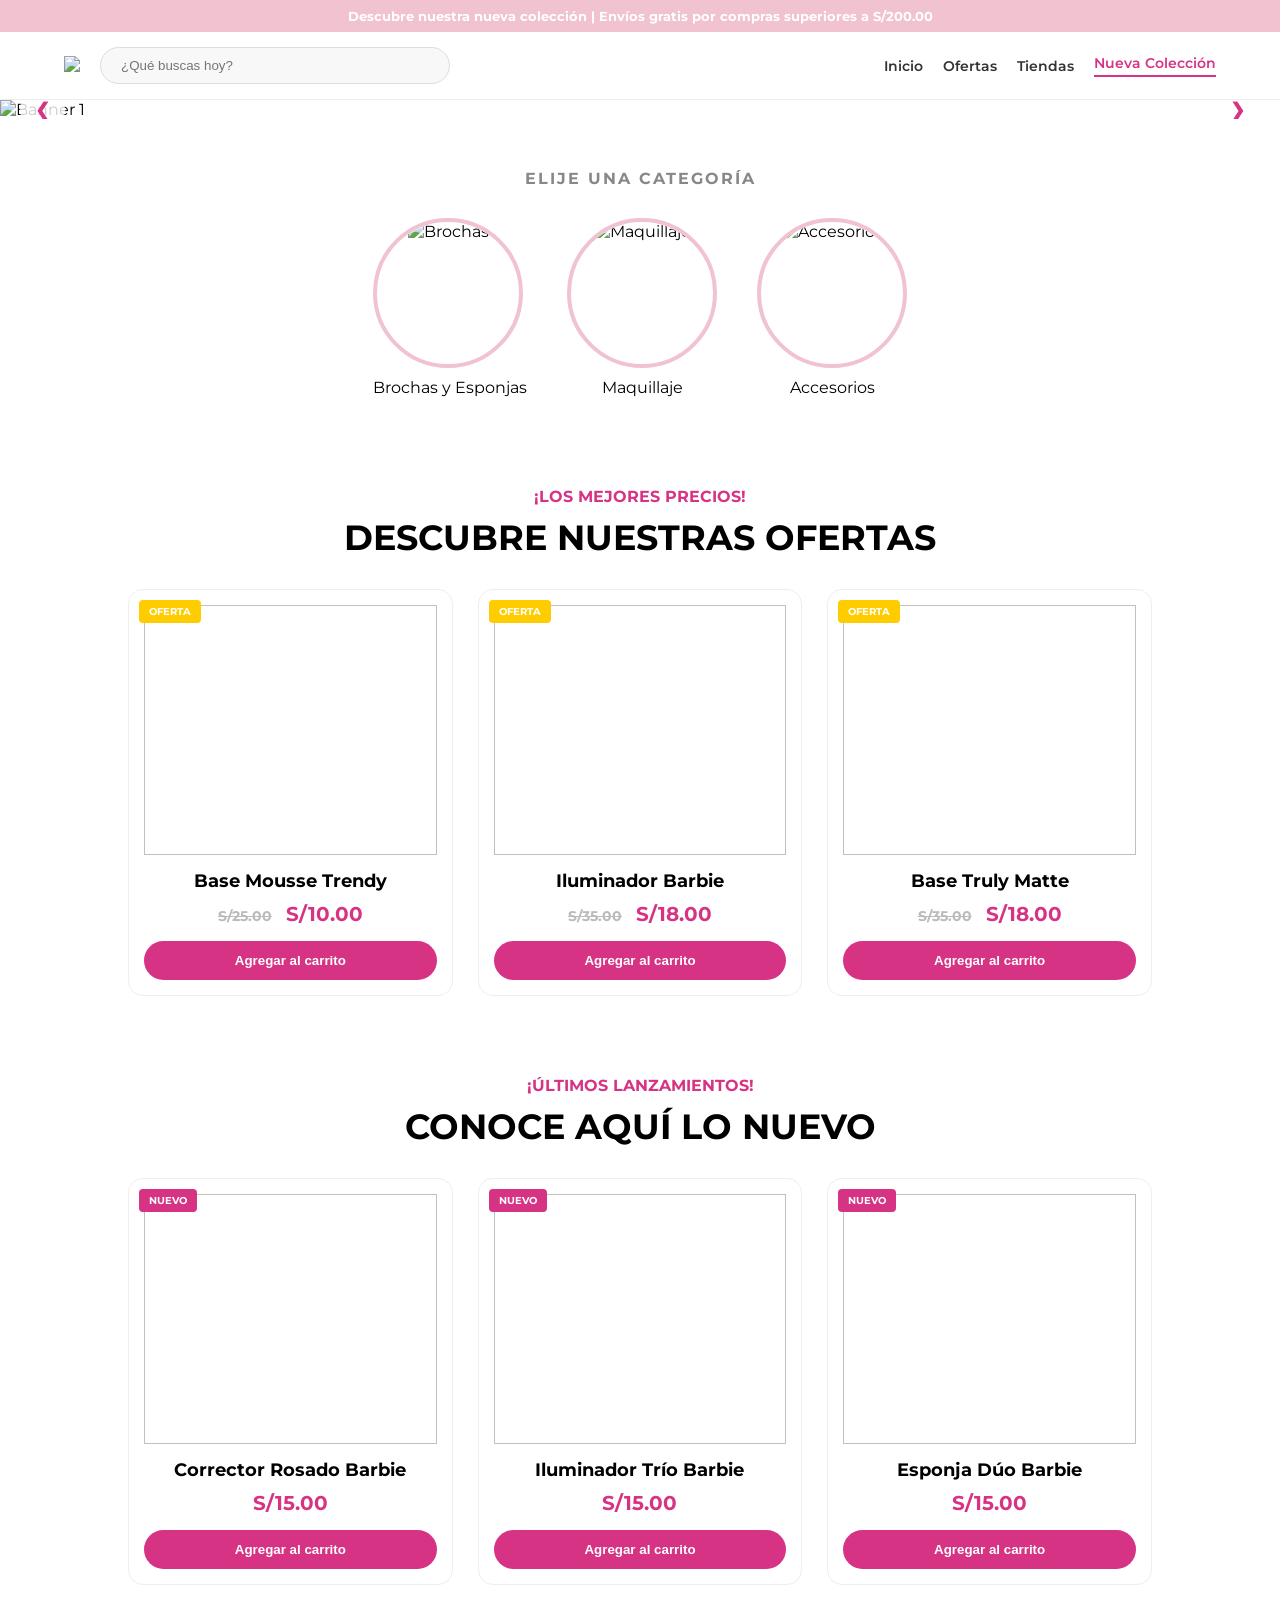
==== index.HTML @ b733ae8f "Rename index.html.HTML to index.HTML" ====
<!DOCTYPE html>
<html lang="es">
<head>
    <meta charset="UTF-8">
    <meta name="viewport" content="width=device-width, initial-scale=1.0">
    <title>Beauty Now | Tienda Oficial</title>

    <link rel="stylesheet" href="style.css">

    <link href="https://fonts.googleapis.com/css2?family=Montserrat:wght@300;400;600;700&display=swap" rel="stylesheet">
</head>

<body>

    <div class="top-bar">
        Descubre nuestra nueva colección | Envíos gratis por compras superiores a S/200.00
    </div>

    <header class="main-header">

        <div class="header-container">

            <div class="logo" onclick="mostrarSeccion('home')" style="cursor:pointer;">
                <img src="https://beauty-now.com.ar/wp-content/uploads/2026/03/Logo-Beauty-Now_Beauty-Now-1.png">
            </div>

            <div class="search-box">
                <input type="text" placeholder="¿Qué buscas hoy?">
            </div>

            <nav class="nav">
                <a href="#" onclick="mostrarSeccion('home')">Inicio</a>
                <a href="#">Ofertas</a>
                <a href="#">Tiendas</a>
                <a href="#" class="active">Nueva Colección</a>
            </nav>

        </div>

    </header>

    <div id="main-home">

        <section class="slider-container">

            <div class="slider" id="mainSlider">

                <div class="slide">
                    <img src="https://b2ctrendy.vtexassets.com/assets/vtex.file-manager-graphql/images/d723cb34-3b69-48e3-860f-b125a51838da___65dbb49acf132792d51bf13bd04258e4.jpg" alt="Banner 1">
                </div>

                <div class="slide">
                    <img src="https://b2ctrendy.vtexassets.com/assets/vtex.file-manager-graphql/images/712f9f2e-ea37-4901-b000-3e9535d76a90___17953c2e730af93e39ea02bdc9d52061.jpeg" alt="Banner 2">
                </div>

            </div>

            <button class="slider-btn prev" id="btnPrev">&#10094;</button>
            <button class="slider-btn next" id="btnNext">&#10095;</button>

        </section>

        <section class="categories">

            <p class="label">ELIJE UNA CATEGORÍA</p>

            <div class="cat-grid">

                <div class="cat-item" onclick="mostrarSeccion('brochas')" style="cursor:pointer;">

                    <div class="circle">
                        <img src="https://b2ctrendy.vtexassets.com/assets/vtex.file-manager-graphql/images/5c0c38d6-2a59-4fdd-a45d-87df7c1100c2___03f8d6624e6a6036734c370c8306aa70.png" alt="Brochas">
                    </div>

                    <p>Brochas y Esponjas</p>

                </div>

                <div class="cat-item" onclick="mostrarSeccion('maquillaje')" style="cursor:pointer;">

                    <div class="circle">
                        <img src="https://b2ctrendy.vtexassets.com/assets/vtex.file-manager-graphql/images/f4c42967-7e51-422e-909f-5f27c48d2268___18aca88872fd19e393bee2f66cc8d495.png" alt="Maquillaje">
                    </div>

                    <p>Maquillaje</p>

                </div>

                <div class="cat-item" onclick="mostrarSeccion('accesorios')" style="cursor:pointer;">

                    <div class="circle">
                        <img src="https://b2ctrendy.vtexassets.com/assets/vtex.file-manager-graphql/images/d3057e86-ca40-47a0-af34-ceb6df6eab6c___7652484894d82d2c373783fc5b8820f5.png" alt="Accesorios">
                    </div>

                    <p>Accesorios</p>

                </div>

            </div>

        </section>

        <section class="products">

            <div class="p-header">
                <p class="sub">¡LOS MEJORES PRECIOS!</p>
                <h2>DESCUBRE NUESTRAS OFERTAS</h2>
            </div>

            <div class="product-grid">

                <div class="p-card">
                    <span class="tag">OFERTA</span>
                    <img src="https://b2ctrendy.vtexassets.com/arquivos/ids/159426-500-auto">
                    <h4>Base Mousse Trendy</h4>
                    <p class="price">
                        <span class="old">S/25.00</span>
                        S/10.00
                    </p>
                    <button class="cart-btn">Agregar al carrito</button>
                </div>

                <div class="p-card">
                    <span class="tag">OFERTA</span>
                    <img src="https://b2ctrendy.vtexassets.com/arquivos/ids/163434-500-auto">
                    <h4>Iluminador Barbie</h4>
                    <p class="price">
                        <span class="old">S/35.00</span>
                        S/18.00
                    </p>
                    <button class="cart-btn">Agregar al carrito</button>
                </div>

                <div class="p-card">
                    <span class="tag">OFERTA</span>
                    <img src="https://b2ctrendy.vtexassets.com/arquivos/ids/159770-500-auto">
                    <h4>Base Truly Matte</h4>
                    <p class="price">
                        <span class="old">S/35.00</span>
                        S/18.00
                    </p>
                    <button class="cart-btn">Agregar al carrito</button>
                </div>

            </div>

        </section>

        <section class="products new-launches">

            <div class="p-header">
                <p class="sub">¡ÚLTIMOS LANZAMIENTOS!</p>
                <h2>CONOCE AQUÍ LO NUEVO</h2>
            </div>

            <div class="product-grid">

                <div class="p-card">
                    <span class="tag pink">NUEVO</span>
                    <img src="https://b2ctrendy.vtexassets.com/arquivos/ids/163423-500-auto">
                    <h4>Corrector Rosado Barbie</h4>
                    <p class="price">S/15.00</p>
                    <button class="cart-btn">Agregar al carrito</button>
                </div>

                <div class="p-card">
                    <span class="tag pink">NUEVO</span>
                    <img src="https://b2ctrendy.vtexassets.com/arquivos/ids/163433-500-auto">
                    <h4>Iluminador Trío Barbie</h4>
                    <p class="price">S/15.00</p>
                    <button class="cart-btn">Agregar al carrito</button>
                </div>

                <div class="p-card">
                    <span class="tag pink">NUEVO</span>
                    <img src="https://b2ctrendy.vtexassets.com/arquivos/ids/163442-500-auto">
                    <h4>Esponja Dúo Barbie</h4>
                    <p class="price">S/15.00</p>
                    <button class="cart-btn">Agregar al carrito</button>
                </div>

            </div>

        </section>

    </div>

    <div id="main-brochas" style="display:none;">

        <div class="banner-web-container">
            <img src="https://b2ctrendy.vtexassets.com/assets/vtex.file-manager-graphql/images/09525df0-af4f-4316-b5fb-bd71ea6a29ad___1d6137ff0e9685410f9371ab3de2d63a.jpg" class="banner-img-web">
        </div>

        <section class="sub-categories-circles">
            <div class="sub-cat-container">
                <div class="sub-cat-item">
                    <div class="circle-sm"><img src="https://b2ctrendy.vtexassets.com/assets/vtex.file-manager-graphql/images/5e23946e-f056-4f63-86a4-b34d64921a6c___094ba0e9a5e28419a97f2ad3cd5a6de6.png"></div>
                    <p>Individuales</p>
                </div>
                <div class="sub-cat-item">
                    <div class="circle-sm"><img src="https://b2ctrendy.vtexassets.com/assets/vtex.file-manager-graphql/images/339e9c0c-73bf-4974-a49c-36649bcb9ce1___ece3827214aa0cffd15a2d33f22da732.png"></div>
                    <p>Esponjas</p>
                </div>
                <div class="sub-cat-item">
                    <div class="circle-sm"><img src="https://b2ctrendy.vtexassets.com/assets/vtex.file-manager-graphql/images/72b0f797-81d0-404d-9e4c-a2f25ca67b19___42589422a5e38bcf40417925c3be3cb0.png"></div>
                    <p>Kits</p>
                </div>
            </div>
            <div class="middle-text">
                <p class="pink-sub">¡EL COMPLEMENTO IDEAL PARA TU MAQUILLAJE!</p>
                <h2>DESCUBRE NUESTRA COLECCION</h2>
            </div>
        </section>

        <section class="products">
            <div class="product-grid">
                <div class="p-card"><img src="https://b2ctrendy.vtexassets.com/arquivos/ids/163443-500-auto"><p>S/15.00</p><h4>Esponja Dúo Barbie</h4><button class="cart-btn">Agregar al carrito</button></div>
                <div class="p-card"><img src="https://b2ctrendy.vtexassets.com/arquivos/ids/163361-500-auto"><p>S/25.00</p><h4>Kit Brochas Piel Luxe</h4><button class="cart-btn">Agregar al carrito</button></div>
                <div class="p-card"><img src="https://b2ctrendy.vtexassets.com/arquivos/ids/160254-500-auto"><p>S/18.00</p><h4>Kit Brochas Cejas</h4><button class="cart-btn">Agregar al carrito</button></div>
                <div class="p-card"><img src="https://aruma.vtexassets.com/arquivos/ids/162015-300-300"><p>S/15.00</p><h4>Set Cejas y ojos</h4><button class="cart-btn">Agregar al carrito</button></div>
                <div class="p-card"><img src="https://aruma.vtexassets.com/arquivos/ids/214027-300-300"><p>S/10.00</p><h4>Esponja de maquillaje</h4><button class="cart-btn">Agregar al carrito</button></div>
                <div class="p-card"><img src="https://aruma.vtexassets.com/arquivos/ids/173440-300-300"><p>S/18.00</p><h4>Set Glam Esponjas</h4><button class="cart-btn">Agregar al carrito</button></div>
                <div class="p-card"><img src="https://aruma.vtexassets.com/arquivos/ids/161990-300-300"><p>S/18.00</p><h4>Brocha para Base</h4><button class="cart-btn">Agregar al carrito</button></div>
                <div class="p-card"><img src="https://aruma.vtexassets.com/arquivos/ids/162016-300-300"><p>S/35.00</p><h4>Set Profesional de Brochas</h4><button class="cart-btn">Agregar al carrito</button></div>
            </div>
        </section>
    </div>

    <div id="main-maquillaje" style="display:none;">
        <div class="banner-web-container">
            <!-- SE AGREGÓ LA CLASE banner-img-web PARA CORREGIR EL TAMAÑO -->
            <img src="https://b2ctrendy.vtexassets.com/assets/vtex.file-manager-graphql/images/db784933-8098-46bb-b2f7-60e695af4971___0e87fe638d911d9786f8798ad4e70e3f.jpg" class="banner-img-web">
        </div>

        <section class="sub-categories-circles">
            <div class="sub-cat-container">
                <div class="sub-cat-item">
                    <div class="circle-sm"><img src="https://b2ctrendy.vtexassets.com/assets/vtex.file-manager-graphql/images/4499b57b-754e-4e77-a5de-99d8b387f191___86bb119c1a5a7cb02718c0283b596c40.png"></div>
                    <p>Rostro</p>
                </div>
                <div class="sub-cat-item">
                    <div class="circle-sm"><img src="https://b2ctrendy.vtexassets.com/assets/vtex.file-manager-graphql/images/5bfa3740-f900-4f28-baea-47dd438ed1fa___7f4aedb8cef72eb9d2fa5c713c552243.png"></div>
                    <p>Ojos</p>
                </div>
                <div class="sub-cat-item">
                    <div class="circle-sm"><img src="https://b2ctrendy.vtexassets.com/assets/vtex.file-manager-graphql/images/0aa2ace9-d453-4d2e-9371-1e78c21a712c___d9666c1f96676e9823da07a63c408829.png"></div>
                    <p>Labios</p>
                </div>
                 <div class="sub-cat-item">
                    <div class="circle-sm"><img src="https://b2ctrendy.vtexassets.com/assets/vtex.file-manager-graphql/images/f935289c-18e6-4647-a6d6-3c52ae7afc79___fa6a499513079db20a49d455a99b42e9.png"></div>
                    <p>Cejas</p>
                </div>
            </div>
            <div class="middle-text">
                <p class="pink-sub">¡RESALTA TU BELLEZA NATURAL!</p>
                <h2>TODO EN MAQUILLAJE</h2>
            </div>
        </section>

        <section class="products">
            <div class="product-grid">
                <div class="p-card"><img src="https://b2ctrendy.vtexassets.com/arquivos/ids/161688-500-auto?v=639092732168170000&width=500&height=auto&aspect=true"><h4>Brillo de Labios Aura</h4><p class="price">S/10.00</p><button class="cart-btn">Agregar al carrito</button></div>
                <div class="p-card"><img src="https://b2ctrendy.vtexassets.com/arquivos/ids/161822-500-auto?v=639125707174730000&width=500&height=auto&aspect=true"><h4>Brillo Retro Kisses</h4><p class="price">S/18.00</p><button class="cart-btn">Agregar al carrito</button></div>
                <div class="p-card"><img src="https://b2ctrendy.vtexassets.com/arquivos/ids/160023-500-auto?v=638774131142630000&width=500&height=auto&aspect=true"><h4>Rubor Y Labial Velvet</h4><p class="price">S/18.00</p><button class="cart-btn">Agregar al carrito</button></div>
                <div class="p-card"><img src="https://b2ctrendy.vtexassets.com/arquivos/ids/161967-500-auto?v=638962247163730000&width=500&height=auto&aspect=true"><h4>Lip Brilla Labial</h4><p class="price">S/15.00</p><button class="cart-btn">Agregar al carrito</button></div>
                <div class="p-card"><img src="https://b2ctrendy.vtexassets.com/arquivos/ids/159865-500-auto?v=638774098391830000&width=500&height=auto&aspect=true"><h4>Kit de Cejas Ref</h4><p class="price">S/15.00</p><button class="cart-btn">Agregar al carrito</button></div>
                <div class="p-card"><img src="https://b2ctrendy.vtexassets.com/arquivos/ids/163407-500-auto?v=639125570265200000&width=500&height=auto&aspect=true"><h4>Lapiz de Cejas Dreams</h4><p class="price">S/12.00</p><button class="cart-btn">Agregar al carrito</button></div>
                <div class="p-card"><img src="https://b2ctrendy.vtexassets.com/arquivos/ids/163281-500-auto?v=639081563470770000&width=500&height=auto&aspect=true"><h4>Kit de cejas Brows</h4><p class="price">S/14.00</p><button class="cart-btn">Agregar al carrito</button></div>
                <div class="p-card"><img src="https://b2ctrendy.vtexassets.com/arquivos/ids/160877-500-auto?v=638796461919200000&width=500&height=auto&aspect=true"><h4>Corrector Doble</h4><p class="price">S/30.00</p><button class="cart-btn">Agregar al carrito</button></div>
            </div>
        </section>
    </div>

    <div id="main-accesorios" style="display:none;">
        <div class="banner-web-container">
            <img src="https://b2ctrendy.vtexassets.com/assets/vtex.file-manager-graphql/images/2a8ac858-19c9-49f5-a6bf-6fa6c370b87b___84f2360c22b7042bd8ac75b5f46b1341.jpg" class="banner-img-web">
        </div>

        <section class="sub-categories-circles">
            <div class="sub-cat-container">
                <div class="sub-cat-item">
                    <div class="circle-sm"><img src="https://b2ctrendy.vtexassets.com/assets/vtex.file-manager-graphql/images/9cb33ede-c1c9-4c93-b0af-caeaba5ada88___d5163bd60739b747b82b1acae783c53e.png"></div>
                    <p>Cosmetiqueras</p>
                </div>
                <div class="sub-cat-item">
                    <div class="circle-sm"><img src="https://b2ctrendy.vtexassets.com/assets/vtex.file-manager-graphql/images/b131327c-6898-4585-8d86-9486a89019d2___3c19327da47a376f40f9c4fc6abb70cd.png"></div>
                    <p>Bolsos y Monederos</p>
                </div>
                <div class="sub-cat-item">
                    <div class="circle-sm"><img src="https://b2ctrendy.vtexassets.com/assets/vtex.file-manager-graphql/images/2fa57ffe-8215-40f2-87fc-5abb2a838958___0abf1c8ddfd90a5b27d3d7ca1debf560.png"></div>
                    <p>Espejos</p>
                </div>
            </div>
            <div class="middle-text">
                <p class="pink-sub">EL TOQUE FINAL PARA TU LOOK</p>
                <h2>ACCESORIOS IMPRESCINDIBLES</h2>
            </div>
        </section>

        <section class="products">
            <div class="product-grid">
                <div class="p-card"><img src="https://b2ctrendy.vtexassets.com/arquivos/ids/160372-500-auto?v=638775051027770000&width=500&height=auto&aspect=true"><h4>Cosmetiquera Trendy</h4><p class="price">S/20.00</p><button class="cart-btn">Agregar al carrito</button></div>
                <div class="p-card"><img src="https://i5.walmartimages.com/asr/878226dd-6f2b-459f-9263-122715651a86.68a4cf3d9dd4a9b802acaa55106e2313.jpeg?odnHeight=612&odnWidth=612&odnBg=FFFFFF"><h4>Espejo de Mano</h4><p class="price">S/15.00</p><button class="cart-btn">Agregar al carrito</button></div>
                <div class="p-card"><img src="https://b2ctrendy.vtexassets.com/arquivos/ids/160115-500-auto?v=638774722872970000&width=500&height=auto&aspect=true"><h4>Libreta Emprendedora</h4><p class="price">S/12.00</p><button class="cart-btn">Agregar al carrito</button></div>
                <div class="p-card"><img src="https://b2ctrendy.vtexassets.com/arquivos/ids/157661-500-auto?v=638633336859370000&width=500&height=auto&aspect=true"><h4>Kit Piedritas de Cristal</h4><p class="price">S/10.00</p><button class="cart-btn">Agregar al carrito</button></div>
                <div class="p-card"><img src="https://b2ctrendy.vtexassets.com/arquivos/ids/157664-500-auto?v=638633336867830000&width=500&height=auto&aspect=true"><h4>Lapiz de Silicona para pegar Piedritas</h4><p class="price">S/25.00</p><button class="cart-btn">Agregar al carrito</button></div>
                <div class="p-card"><img src="https://b2ctrendy.vtexassets.com/arquivos/ids/156250-500-auto?v=638919875621470000&width=500&height=auto&aspect=true"><h4>Bolsa Mediana Trendy</h4><p class="price">S/18.00</p><button class="cart-btn">Agregar al carrito</button></div>
                <div class="p-card"><img src="https://b2ctrendy.vtexassets.com/arquivos/ids/162626-500-auto?v=639012392937130000&width=500&height=auto&aspect=true"><h4>Papeletas Antigrasa</h4><p class="price">S/8.00</p><button class="cart-btn">Agregar al carrito</button></div>
                <div class="p-card"><img src="https://b2ctrendy.vtexassets.com/arquivos/ids/157704-500-auto?v=638633337150100000&width=500&height=auto&aspect=true"><h4>Maleta Mediana de Maquillaje </h4><p class="price">S/12.00</p><button class="cart-btn">Agregar al carrito</button></div>
            </div>
        </section>
    </div>

    <script>
        function mostrarSeccion(seccion){
            const home = document.getElementById('main-home');
            const brochas = document.getElementById('main-brochas');
            const maquillaje = document.getElementById('main-maquillaje');
            const accesorios = document.getElementById('main-accesorios');

            home.style.display = 'none';
            brochas.style.display = 'none';
            maquillaje.style.display = 'none';
            accesorios.style.display = 'none';

            if(seccion === 'brochas'){ brochas.style.display = 'block'; }
            else if(seccion === 'maquillaje'){ maquillaje.style.display = 'block'; }
            else if(seccion === 'accesorios'){ accesorios.style.display = 'block'; }
            else{ home.style.display = 'block'; }

            window.scrollTo(0,0);
        }

        const slider = document.getElementById('mainSlider');
        let index = 0;
        function updateSlider(){ slider.style.transform = `translateX(-${index * 50}%)`; }
        document.getElementById('btnNext').addEventListener('click', () => { index = (index === 1) ? 0 : 1; updateSlider(); });
        document.getElementById('btnPrev').addEventListener('click', () => { index = (index === 0) ? 1 : 0; updateSlider(); });
        setInterval(() => { if(document.getElementById('main-home').style.display !== 'none'){ index = (index === 1) ? 0 : 1; updateSlider(); } }, 5000);
    </script>

</body>
</html>
---- style.css ----
/* RESET */
*{
    margin:0;
    padding:0;
    box-sizing:border-box;
}

body{
    font-family:'Montserrat', sans-serif;
    background-color:#fff;
    overflow-x:hidden;
}

/* TOP BAR */
.top-bar{
    background:#f1c3d1;
    color:white;
    text-align:center;
    padding:8px;
    font-size:13px;
    font-weight:bold;
}

/* HEADER - CORREGIDO PARA RESPONSIVE */
.main-header{
    position:sticky;
    top:0;
    background:white;
    z-index:1000;
    padding:15px 5%;
    border-bottom:1px solid #eee;
}

.header-container{
    display:flex;
    justify-content:space-between;
    align-items:center;
    max-width:1200px;
    margin:0 auto;
    gap:20px;
    flex-wrap: wrap; /* Permite que los elementos se acomoden en móvil */
}

.logo img{
    height:45px;
}

.search-box {
    flex: 1; /* El buscador toma el espacio disponible */
    min-width: 200px;
}

.search-box input{
    padding:10px 20px;
    border-radius:20px;
    border:1px solid #ddd;
    width:100%; /* Ahora es relativo al contenedor */
    max-width: 350px;
    background:#f8f8f8;
    outline:none;
}

.nav{
    display:flex;
    align-items:center;
}

.nav a{
    margin-left:20px;
    text-decoration:none;
    color:#333;
    font-weight:600;
    font-size:14px;
    transition:0.3s;
    white-space: nowrap;
}

.nav a:hover{
    color:#d63384;
}

.active{
    color:#d63384 !important;
    border-bottom:2px solid #d63384;
    padding-bottom:3px;
}

/* SLIDER - CORRECCIÓN DE ALTURA ADAPTABLE */
.slider-container{
    position:relative;
    width:100%;
    height: auto; /* IMPORTANTE: Quitamos la altura fija de 450px */
    overflow:hidden;
}

.slider{
    display:flex;
    width:200%;
    height:100%;
    transition:transform 0.6s ease-in-out;
}

.slide{
    width:50%;
    height:100%;
}

.slide img{
    width:100%;
    height: auto; /* La imagen define la altura proporcionalmente */
    display: block;
    object-fit:cover;
}

.slider-btn{
    position:absolute;
    top:50%;
    transform:translateY(-50%);
    background:rgba(255,255,255,0.8);
    border:none;
    width:45px;
    height:45px;
    border-radius:50%;
    cursor:pointer;
    color:#d63384;
    font-size:18px;
    font-weight:bold;
    z-index:10;
    transition:0.3s;
}

.slider-btn:hover{
    background:#d63384;
    color:white;
}

.prev{
    left:20px;
}

.next{
    right:20px;
}

/* CATEGORIAS */
.categories{
    text-align:center;
    padding:50px 0;
}

.label{
    letter-spacing:2px;
    color:#888;
    font-weight:bold;
    margin-bottom:30px;
}

.cat-grid{
    display:flex;
    justify-content:center;
    gap:40px;
    flex-wrap:wrap;
}

.cat-item{
    transition:0.3s;
}

.cat-item:hover{
    transform:translateY(-5px);
}

.circle{
    width:150px;
    height:150px;
    border-radius:50%;
    overflow:hidden;
    border:4px solid #f1c3d1;
    transition:0.3s;
    margin-bottom:10px;
}

.circle:hover{
    transform:scale(1.08);
}

.circle img{
    width:100%;
    height:100%;
    object-fit:cover;
}

/* BANNER BROCHAS */
.banner-web-container{
    width:100%;
}

.banner-img-web{
    width:100%;
    height:auto;
    display:block;
}

/* SUBCATEGORIAS */
.sub-categories-circles{
    text-align:center;
    padding:40px 0;
}

.sub-cat-container{
    display:flex;
    justify-content:center;
    gap:60px;
    margin-bottom:30px;
    flex-wrap:wrap;
}

.circle-sm{
    width:110px;
    height:110px;
    border-radius:50%;
    overflow:hidden;
    border:1px solid #f8acc4;
    transition:0.3s;
}

.circle-sm:hover{
    transform:scale(1.08);
}

.circle-sm img{
    width:100%;
    height:100%;
    object-fit:cover;
}

.sub-cat-item p{
    margin-top:10px;
    font-weight:600;
}

.pink-sub{
    color:#d63384;
    font-weight:bold;
    font-size:13px;
    margin-bottom:10px;
}

.middle-text h2{
    font-size:40px;
}

/* PRODUCTOS */
.products{
    padding:40px 10%;
}

.p-header{
    text-align:center;
    margin-bottom:30px;
}

.sub{
    color:#d63384;
    font-weight:bold;
    margin-bottom:10px;
}

.p-header h2{
    font-size:35px;
}

.product-grid{
    display:grid;
    grid-template-columns:repeat(auto-fit, minmax(230px,1fr));
    gap:25px;
    max-width:1200px;
    margin:30px auto 0;
}

.p-card{
    border:1px solid #eee;
    padding:15px;
    text-align:center;
    border-radius:15px;
    position:relative;
    background:white;
    transition:0.3s ease;
}

.p-card:hover{
    transform:translateY(-8px);
    box-shadow:0 10px 25px rgba(0,0,0,0.12);
}

.p-card img{
    width:100%;
    height:250px;
    object-fit:contain;
    margin-bottom:15px;
}

.p-card h4{
    margin-bottom:10px;
    font-size:18px;
}

.price{
    color:#d63384;
    font-weight:bold;
    font-size:20px;
    margin-bottom:15px;
}

.old{
    text-decoration:line-through;
    color:#bbb;
    font-size:14px;
    margin-right:8px;
}

.tag{
    position:absolute;
    top:10px;
    left:10px;
    background:#ffcc00;
    color:white;
    padding:5px 10px;
    font-size:10px;
    font-weight:bold;
    border-radius:4px;
}

.pink{
    background:#d63384;
}

.cart-btn{
    width:100%;
    padding:12px;
    background:#d63384;
    color:white;
    border:none;
    border-radius:25px;
    font-weight:bold;
    cursor:pointer;
    transition:0.3s ease;
}

.cart-btn:hover{
    background:#b81f6b;
}

/* RESPONSIVE */
@media(max-width:900px){

    .header-container{
        flex-direction:column;
    }

    .search-box {
        width: 100%;
    }

    .search-box input {
        max-width: 100%;
    }

    .nav{
        flex-wrap:wrap;
        justify-content:center;
    }

    .nav a{
        margin:10px;
    }

    .middle-text h2{
        font-size:28px;
    }

    .p-header h2{
        font-size:28px;
    }

    .products{
        padding:40px 5%;
    }

}

@media(max-width:600px){

    .circle{
        width:120px;
        height:120px;
    }

    .middle-text h2{
        font-size:22px;
    }

    .p-header h2{
        font-size:22px;
    }

    /* Mostrar 2 productos por fila en móviles para que no se vea vacío */
    .product-grid {
        grid-template-columns: repeat(2, 1fr);
        gap: 10px;
    }

    .p-card img {
        height: 150px;
    }

    .p-card h4 {
        font-size: 14px;
    }

    .price {
        font-size: 16px;
    }
}
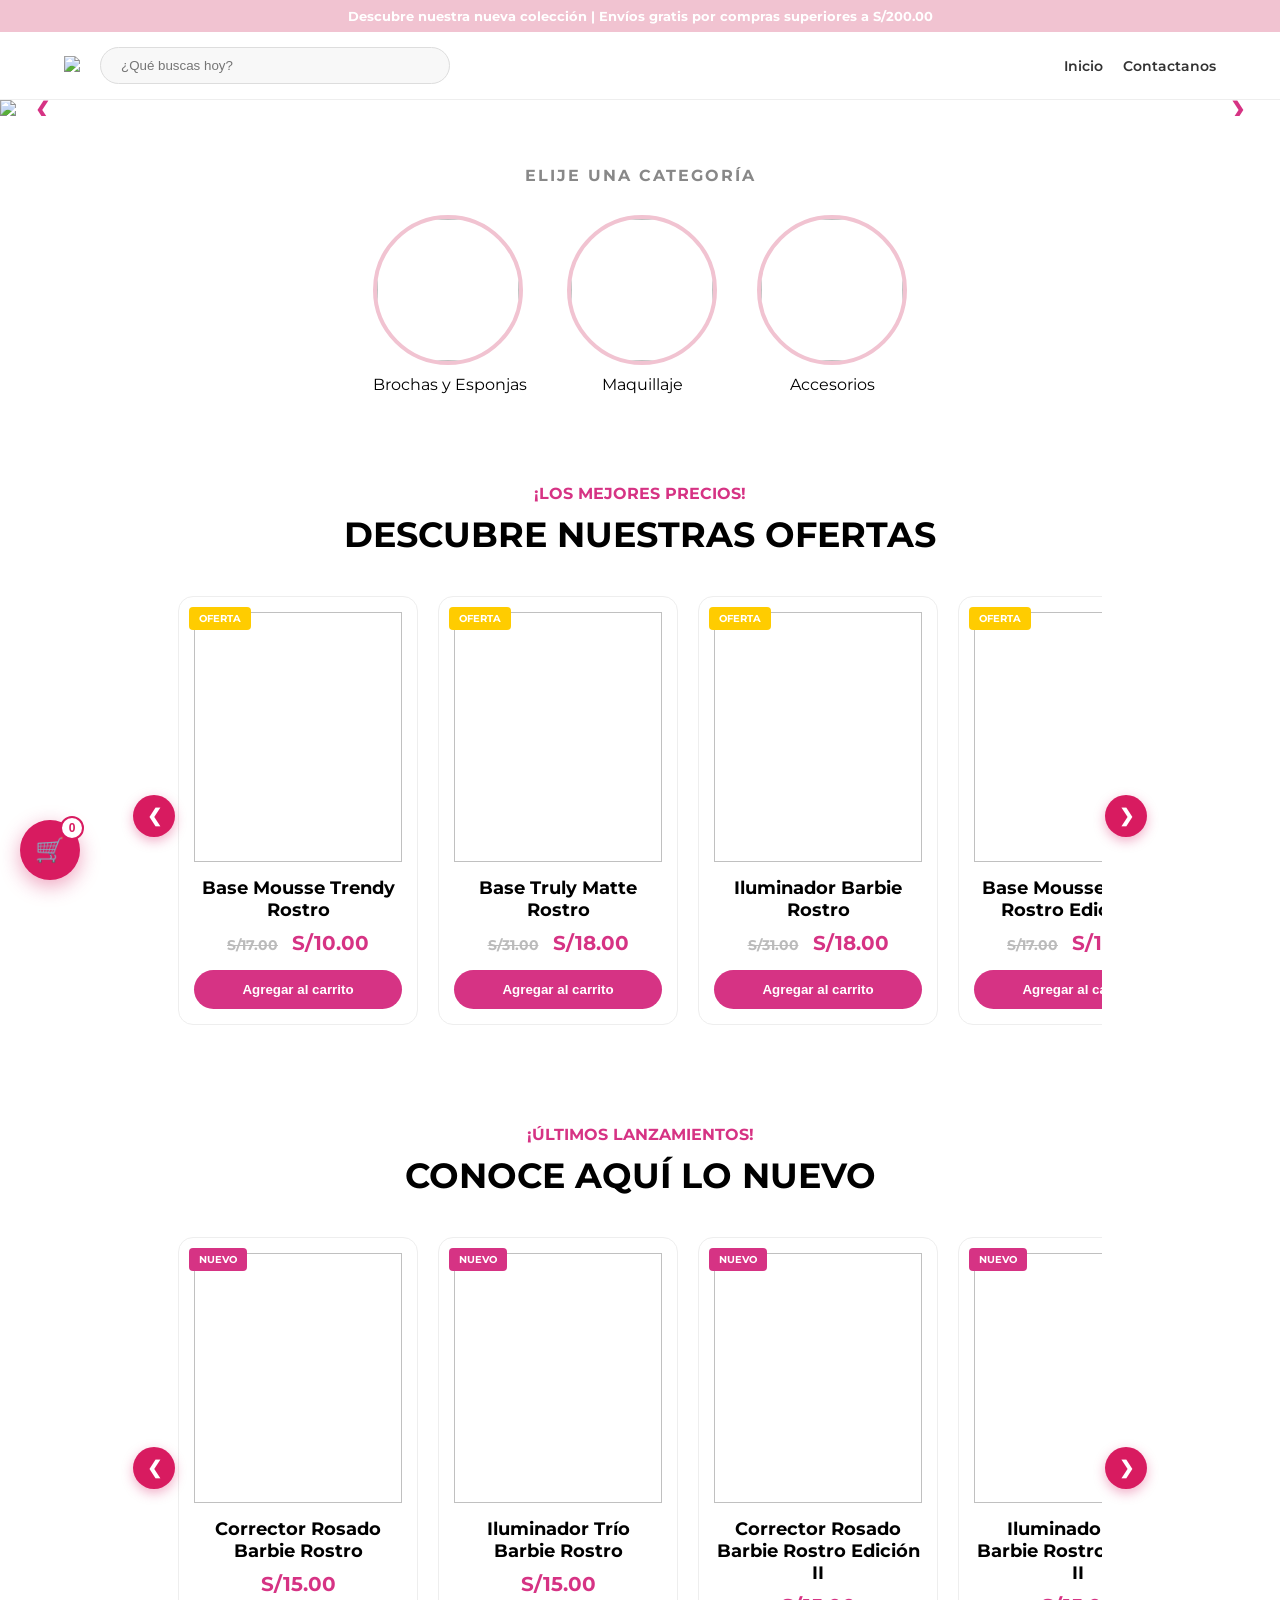
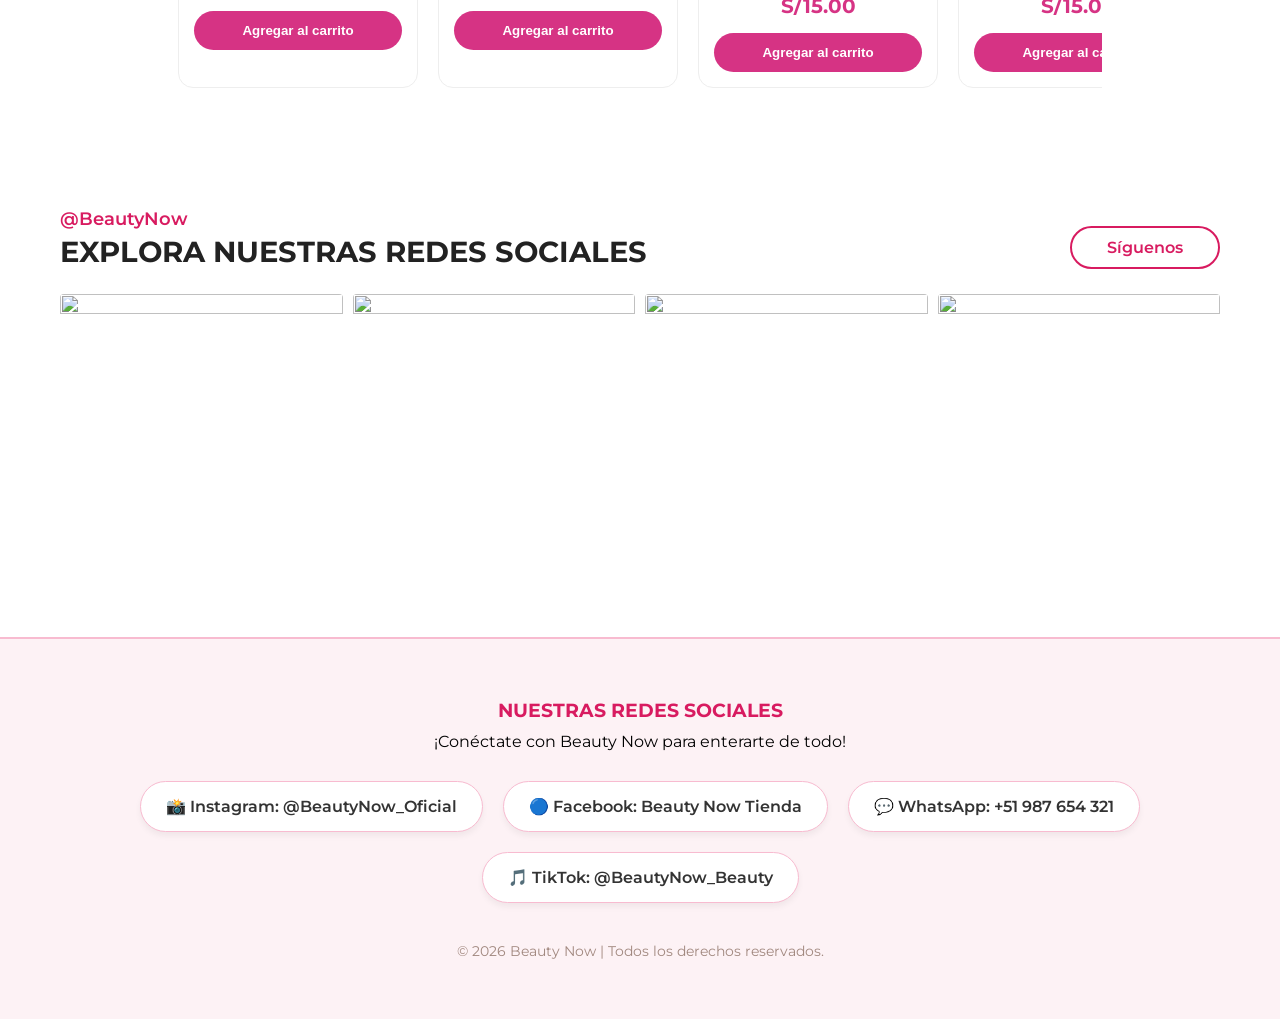
==== commit 8afa6d22: "Add files via upload" ====
--- a/index.HTML
+++ b/index.HTML
@@ -1,343 +1,618 @@
 <!DOCTYPE html>
 <html lang="es">
 <head>
-    <meta charset="UTF-8">
-    <meta name="viewport" content="width=device-width, initial-scale=1.0">
-    <title>Beauty Now | Tienda Oficial</title>
-
-    <link rel="stylesheet" href="style.css">
-
-    <link href="https://fonts.googleapis.com/css2?family=Montserrat:wght@300;400;600;700&display=swap" rel="stylesheet">
+<meta charset="UTF-8">
+<meta name="viewport" content="width=device-width, initial-scale=1.0">
+<title>Beauty Now | Tienda Oficial</title>
+<link rel="stylesheet" href="./style.css">
+<link href="https://fonts.googleapis.com/css2?family=Montserrat:wght@300;400;600;700&display=swap" rel="stylesheet">
+<style>
+  /* Footer original */
+  .main-footer{background:#fdf2f5;padding:60px 20px;text-align:center;border-top:2px solid #f8bbd0;margin-top:50px;}
+  .main-footer h3{color:#d81b60;margin-bottom:10px;font-weight:700;}
+  .social-container{display:flex;justify-content:center;flex-wrap:wrap;gap:20px;margin-top:30px;}
+  .social-box{background:white;padding:15px 25px;border-radius:50px;text-decoration:none;color:#333;font-weight:600;box-shadow:0 4px 6px rgba(0,0,0,.05);transition:.3s;border:1px solid #f8bbd0;}
+  .social-box:hover{transform:translateY(-5px);background:#d81b60;color:white;}
+
+  /* Banner social */
+  .social-explore-section{max-width:1200px;margin:60px auto;padding:0 20px;font-family:'Montserrat',sans-serif;}
+  .social-explore-header{display:flex;justify-content:space-between;align-items:flex-end;margin-bottom:25px;}
+  .social-explore-title h4{color:#d81b60;margin:0;font-size:1.1em;font-weight:600;}
+  .social-explore-title h2{margin:5px 0 0 0;font-size:1.8em;font-weight:700;color:#222;text-transform:uppercase;}
+  .btn-follow{border:2px solid #d81b60;color:#d81b60;padding:10px 35px;border-radius:30px;text-decoration:none;font-weight:600;transition:.3s;}
+  .btn-follow:hover{background:#d81b60;color:white;}
+  .social-grid{display:grid;grid-template-columns:repeat(4,1fr);gap:10px;}
+  .social-grid img{width:100%;aspect-ratio:1/1;object-fit:cover;border-radius:4px;display:block;}
+  @media(max-width:768px){.social-grid{grid-template-columns:repeat(2,1fr);}.social-explore-header{flex-direction:column;align-items:flex-start;gap:15px;}}
+
+  /* === NUEVOS ESTILOS: CARRUSEL HORIZONTAL DE PRODUCTOS (HOME) === */
+  .product-carousel-wrapper{position:relative;max-width:1200px;margin:30px auto 0;padding:0 50px;}
+  .product-carousel{display:flex;gap:20px;overflow-x:auto;scroll-behavior:smooth;scroll-snap-type:x mandatory;padding:10px 5px 20px;scrollbar-width:none;}
+  .product-carousel::-webkit-scrollbar{display:none;}
+  .product-carousel .p-card{flex:0 0 240px;scroll-snap-align:start;}
+  .carousel-btn{position:absolute;top:50%;transform:translateY(-50%);background:#d81b60;color:white;border:none;width:42px;height:42px;border-radius:50%;cursor:pointer;font-size:18px;font-weight:bold;z-index:5;box-shadow:0 4px 12px rgba(216,27,96,.35);transition:.2s;display:flex;align-items:center;justify-content:center;}
+  .carousel-btn:hover{background:#b81f6b;transform:translateY(-50%) scale(1.1);}
+  .carousel-btn.prev{left:5px;}
+  .carousel-btn.next{right:5px;}
+  @media(max-width:600px){.product-carousel-wrapper{padding:0 35px;}.product-carousel .p-card{flex:0 0 170px;}.carousel-btn{width:36px;height:36px;font-size:14px;}}
+
+  /* === FLECHA DE RETROCESO ARRIBA-IZQUIERDA === */
+  #back-arrow{position:fixed;top:80px;left:20px;z-index:998;background:white;color:#d81b60;border:2px solid #d81b60;width:46px;height:46px;border-radius:50%;cursor:pointer;font-size:20px;font-weight:bold;box-shadow:0 4px 12px rgba(0,0,0,.15);display:none;align-items:center;justify-content:center;transition:.2s;}
+  #back-arrow:hover{background:#d81b60;color:white;transform:scale(1.1);}
+  #back-arrow.visible{display:flex;}
+  @media(max-width:600px){#back-arrow{top:auto;bottom:90px;left:20px;}}
+</style>
 </head>
-
 <body>
 
-    <div class="top-bar">
-        Descubre nuestra nueva colección | Envíos gratis por compras superiores a S/200.00
-    </div>
-
-    <header class="main-header">
-
-        <div class="header-container">
-
-            <div class="logo" onclick="mostrarSeccion('home')" style="cursor:pointer;">
-                <img src="https://beauty-now.com.ar/wp-content/uploads/2026/03/Logo-Beauty-Now_Beauty-Now-1.png">
-            </div>
-
-            <div class="search-box">
-                <input type="text" placeholder="¿Qué buscas hoy?">
-            </div>
-
-            <nav class="nav">
-                <a href="#" onclick="mostrarSeccion('home')">Inicio</a>
-                <a href="#">Ofertas</a>
-                <a href="#">Tiendas</a>
-                <a href="#" class="active">Nueva Colección</a>
-            </nav>
-
+<div class="top-bar">Descubre nuestra nueva colección | Envíos gratis por compras superiores a S/200.00</div>
+
+<header class="main-header">
+  <div class="header-container">
+    <div class="logo" onclick="mostrarSeccion('home')" style="cursor:pointer;">
+      <img src="https://beauty-now.com.ar/wp-content/uploads/2026/03/Logo-Beauty-Now_Beauty-Now-1.png">
+    </div>
+    <div class="search-box">
+      <input type="text" id="searchInput" placeholder="¿Qué buscas hoy?" onkeyup="buscarProductos()">
+    </div>
+    <nav class="nav">
+      <a href="#" onclick="mostrarSeccion('home')">Inicio</a>
+      <a href="javascript:void(0)" onclick="irAContacto()">Contactanos</a>
+    </nav>
+  </div>
+</header>
+
+<button id="back-arrow" onclick="retroceder()" title="Volver">&#10094;</button>
+
+<div id="search-results" style="display:none;">
+  <section class="products">
+    <div class="p-header">
+      <p class="sub">RESULTADOS ENCONTRADOS</p>
+      <h2 id="search-title">TU BÚSQUEDA</h2>
+    </div>
+    <div class="product-grid" id="results-grid"></div>
+  </section>
+</div>
+
+<div id="main-home">
+  <section class="slider-container">
+    <div class="slider" id="mainSlider">
+      <div class="slide"><img src="https://b2ctrendy.vtexassets.com/assets/vtex.file-manager-graphql/images/d723cb34-3b69-48e3-860f-b125a51838da___65dbb49acf132792d51bf13bd04258e4.jpg"></div>
+      <div class="slide"><img src="https://b2ctrendy.vtexassets.com/assets/vtex.file-manager-graphql/images/712f9f2e-ea37-4901-b000-3e9535d76a90___17953c2e730af93e39ea02bdc9d52061.jpeg"></div>
+    </div>
+    <button class="slider-btn prev" id="btnPrev">&#10094;</button>
+    <button class="slider-btn next" id="btnNext">&#10095;</button>
+  </section>
+
+  <section class="categories">
+    <p class="label">ELIJE UNA CATEGORÍA</p>
+    <div class="cat-grid">
+      <div class="cat-item" onclick="mostrarSeccion('brochas')" style="cursor:pointer;">
+        <div class="circle"><img src="https://b2ctrendy.vtexassets.com/assets/vtex.file-manager-graphql/images/5c0c38d6-2a59-4fdd-a45d-87df7c1100c2___03f8d6624e6a6036734c370c8306aa70.png"></div>
+        <p>Brochas y Esponjas</p>
+      </div>
+      <div class="cat-item" onclick="mostrarSeccion('maquillaje')" style="cursor:pointer;">
+        <div class="circle"><img src="https://b2ctrendy.vtexassets.com/assets/vtex.file-manager-graphql/images/f4c42967-7e51-422e-909f-5f27c48d2268___18aca88872fd19e393bee2f66cc8d495.png"></div>
+        <p>Maquillaje</p>
+      </div>
+      <div class="cat-item" onclick="mostrarSeccion('accesorios')" style="cursor:pointer;">
+        <div class="circle"><img src="https://b2ctrendy.vtexassets.com/assets/vtex.file-manager-graphql/images/d3057e86-ca40-47a0-af34-ceb6df6eab6c___7652484894d82d2c373783fc5b8820f5.png"></div>
+        <p>Accesorios</p>
+      </div>
+    </div>
+  </section>
+
+  <!-- OFERTAS: CARRUSEL HORIZONTAL -->
+  <section class="products">
+    <div class="p-header"><p class="sub">¡LOS MEJORES PRECIOS!</p><h2>DESCUBRE NUESTRAS OFERTAS</h2></div>
+    <div class="product-carousel-wrapper">
+      <button class="carousel-btn prev" onclick="moverCarrusel('home-ofertas',-1)">&#10094;</button>
+      <div class="product-carousel" id="home-ofertas"></div>
+      <button class="carousel-btn next" onclick="moverCarrusel('home-ofertas',1)">&#10095;</button>
+    </div>
+  </section>
+
+  <!-- LANZAMIENTOS: CARRUSEL HORIZONTAL -->
+  <section class="products">
+    <div class="p-header"><p class="sub">¡ÚLTIMOS LANZAMIENTOS!</p><h2>CONOCE AQUÍ LO NUEVO</h2></div>
+    <div class="product-carousel-wrapper">
+      <button class="carousel-btn prev" onclick="moverCarrusel('home-nuevos',-1)">&#10094;</button>
+      <div class="product-carousel" id="home-nuevos"></div>
+      <button class="carousel-btn next" onclick="moverCarrusel('home-nuevos',1)">&#10095;</button>
+    </div>
+  </section>
+
+  <section class="social-explore-section">
+    <div class="social-explore-header">
+      <div class="social-explore-title"><h4>@BeautyNow</h4><h2>EXPLORA NUESTRAS REDES SOCIALES</h2></div>
+      <a href="#" class="btn-follow">Síguenos</a>
+    </div>
+    <div class="social-grid">
+      <img src="https://b2ctrendy.vtexassets.com/assets/vtex.file-manager-graphql/images/5793a681-a23e-4802-9126-87ca0a6f9936___a390a55b0f3a61658e3a6bdc266a82d3.jpg">
+      <img src="https://b2ctrendy.vtexassets.com/assets/vtex.file-manager-graphql/images/52fee6e6-b23b-4fe1-89ab-fb87489ee60d___9c6c7fc67243438270d2221cd1646123.jpg">
+      <img src="https://b2ctrendy.vtexassets.com/assets/vtex.file-manager-graphql/images/cf1dab7e-af59-4f43-b097-c5646f506d6b___2dfcab7bd752e9a5839e147a4a2ea223.jpg">
+      <img src="https://b2ctrendy.vtexassets.com/assets/vtex.file-manager-graphql/images/d49e7ef0-d82c-4b88-888c-09c060ebc47e___2727a2cf7a2442c6f81ff17d77d793ea.jpg">
+    </div>
+  </section>
+</div>
+
+<!-- BROCHAS -->
+<div id="main-brochas" style="display:none;">
+  <div class="banner-web-container"><img class="banner-img-web" src="https://b2ctrendy.vtexassets.com/assets/vtex.file-manager-graphql/images/09525df0-af4f-4316-b5fb-bd71ea6a29ad___1d6137ff0e9685410f9371ab3de2d63a.jpg"></div>
+  <section class="sub-categories-circles">
+    <div class="sub-cat-container">
+      <div class="sub-cat-item"><div class="circle-sm"><img src="https://b2ctrendy.vtexassets.com/assets/vtex.file-manager-graphql/images/5e23946e-f056-4f63-86a4-b34d64921a6c___094ba0e9a5e28419a97f2ad3cd5a6de6.png"></div><p>Individuales</p></div>
+      <div class="sub-cat-item"><div class="circle-sm"><img src="https://b2ctrendy.vtexassets.com/assets/vtex.file-manager-graphql/images/339e9c0c-73bf-4974-a49c-36649bcb9ce1___ece3827214aa0cffd15a2d33f22da732.png"></div><p>Esponjas</p></div>
+      <div class="sub-cat-item"><div class="circle-sm"><img src="https://b2ctrendy.vtexassets.com/assets/vtex.file-manager-graphql/images/72b0f797-81d0-404d-9e4c-a2f25ca67b19___42589422a5e38bcf40417925c3be3cb0.png"></div><p>Kits</p></div>
+    </div>
+    <div class="middle-text"><p class="pink-sub">¡EL COMPLEMENTO IDEAL PARA TU MAQUILLAJE!</p><h2>DESCUBRE NUESTRA COLECCION</h2></div>
+  </section>
+  <section class="products"><div class="product-grid" id="brochas-grid"></div></section>
+</div>
+
+<!-- MAQUILLAJE -->
+<div id="main-maquillaje" style="display:none;">
+  <div class="banner-web-container"><img class="banner-img-web" src="https://b2ctrendy.vtexassets.com/assets/vtex.file-manager-graphql/images/db784933-8098-46bb-b2f7-60e695af4971___0e87fe638d911d9786f8798ad4e70e3f.jpg"></div>
+  <section class="sub-categories-circles">
+    <div class="sub-cat-container">
+      <div class="sub-cat-item"><div class="circle-sm"><img src="https://b2ctrendy.vtexassets.com/assets/vtex.file-manager-graphql/images/4499b57b-754e-4e77-a5de-99d8b387f191___86bb119c1a5a7cb02718c0283b596c40.png"></div><p>Rostro</p></div>
+      <div class="sub-cat-item"><div class="circle-sm"><img src="https://b2ctrendy.vtexassets.com/assets/vtex.file-manager-graphql/images/5bfa3740-f900-4f28-baea-47dd438ed1fa___7f4aedb8cef72eb9d2fa5c713c552243.png"></div><p>Ojos</p></div>
+      <div class="sub-cat-item"><div class="circle-sm"><img src="https://b2ctrendy.vtexassets.com/assets/vtex.file-manager-graphql/images/0aa2ace9-d453-4d2e-9371-1e78c21a712c___d9666c1f96676e9823da07a63c408829.png"></div><p>Labios</p></div>
+      <div class="sub-cat-item"><div class="circle-sm"><img src="https://b2ctrendy.vtexassets.com/assets/vtex.file-manager-graphql/images/f935289c-18e6-4647-a6d6-3c52ae7afc79___fa6a499513079db20a49d455a99b42e9.png"></div><p>Cejas</p></div>
+    </div>
+    <div class="middle-text"><p class="pink-sub">¡RESALTA TU BELLEZA NATURAL!</p><h2>TODO EN MAQUILLAJE</h2></div>
+  </section>
+  <section class="products"><div class="product-grid" id="maquillaje-grid"></div></section>
+</div>
+
+<!-- ACCESORIOS -->
+<div id="main-accesorios" style="display:none;">
+  <div class="banner-web-container"><img class="banner-img-web" src="https://b2ctrendy.vtexassets.com/assets/vtex.file-manager-graphql/images/2a8ac858-19c9-49f5-a6bf-6fa6c370b87b___84f2360c22b7042bd8ac75b5f46b1341.jpg"></div>
+  <section class="sub-categories-circles">
+    <div class="sub-cat-container">
+      <div class="sub-cat-item"><div class="circle-sm"><img src="https://b2ctrendy.vtexassets.com/assets/vtex.file-manager-graphql/images/9cb33ede-c1c9-4c93-b0af-caeaba5ada88___d5163bd60739b747b82b1acae783c53e.png"></div><p>Cosmetiqueras</p></div>
+      <div class="sub-cat-item"><div class="circle-sm"><img src="https://b2ctrendy.vtexassets.com/assets/vtex.file-manager-graphql/images/b131327c-6898-4585-8d86-9486a89019d2___3c19327da47a376f40f9c4fc6abb70cd.png"></div><p>Bolsos</p></div>
+      <div class="sub-cat-item"><div class="circle-sm"><img src="https://b2ctrendy.vtexassets.com/assets/vtex.file-manager-graphql/images/2fa57ffe-8215-40f2-87fc-5abb2a838958___0abf1c8ddfd90a5b27d3d7ca1debf560.png"></div><p>Espejos</p></div>
+    </div>
+    <div class="middle-text"><p class="pink-sub">EL TOQUE FINAL PARA TU LOOK</p><h2>ACCESORIOS IMPRESCINDIBLES</h2></div>
+  </section>
+  <section class="products"><div class="product-grid" id="accesorios-grid"></div></section>
+</div>
+
+<!-- FOOTER -->
+<footer class="main-footer" id="footer-contacto">
+  <h3>NUESTRAS REDES SOCIALES</h3>
+  <p>¡Conéctate con Beauty Now para enterarte de todo!</p>
+  <div class="social-container">
+    <a href="https://www.instagram.com/beautynow_oficial" target="_blank" class="social-box">📸 Instagram: @BeautyNow_Oficial</a>
+    <a href="https://www.facebook.com/BeautyNowTienda" target="_blank" class="social-box">🔵 Facebook: Beauty Now Tienda</a>
+    <a href="https://wa.me/51987654321" target="_blank" class="social-box">💬 WhatsApp: +51 987 654 321</a>
+    <a href="https://www.tiktok.com/@beautynow_beauty" target="_blank" class="social-box">🎵 TikTok: @BeautyNow_Beauty</a>
+  </div>
+
+  <div id="cart-toast" style="position:fixed;bottom:20px;right:20px;background:#d81b60;color:white;padding:14px 22px;border-radius:30px;font-weight:600;box-shadow:0 6px 20px rgba(216,27,96,.4);opacity:0;pointer-events:none;transition:opacity .3s, transform .3s;transform:translateY(20px);z-index:9999;">✓ Producto agregado</div>
+
+  <button id="cart-fab" onclick="abrirCarrito()" style="position:fixed;bottom:20px;left:20px;background:#d81b60;color:white;border:none;width:60px;height:60px;border-radius:50%;font-size:24px;cursor:pointer;box-shadow:0 6px 20px rgba(216,27,96,.4);z-index:9998;">🛒<span id="cart-count" style="position:absolute;top:-4px;right:-4px;background:white;color:#d81b60;border-radius:50%;width:24px;height:24px;font-size:12px;font-weight:700;display:flex;align-items:center;justify-content:center;border:2px solid #d81b60;">0</span></button>
+
+  <div id="product-modal" style="display:none;position:fixed;inset:0;background:rgba(0,0,0,.6);z-index:10000;align-items:center;justify-content:center;padding:20px;" onclick="if(event.target===this)cerrarModal()">
+    <div id="modal-inner" style="background:white;max-width:900px;width:100%;max-height:90vh;overflow-y:auto;border-radius:16px;display:grid;grid-template-columns:1fr 1fr;gap:0;position:relative;">
+      <button onclick="cerrarModal()" style="position:absolute;top:12px;right:12px;background:white;border:none;width:36px;height:36px;border-radius:50%;font-size:20px;cursor:pointer;box-shadow:0 2px 8px rgba(0,0,0,.15);z-index:2;">✕</button>
+      <div style="background:#fdf2f5;display:flex;align-items:center;justify-content:center;padding:30px;"><img id="modal-img" style="max-width:100%;max-height:400px;object-fit:contain;"></div>
+      <div style="padding:35px 30px;">
+        <p id="modal-cat" style="color:#d81b60;font-size:.85em;font-weight:600;letter-spacing:1px;margin-bottom:8px;"></p>
+        <h2 id="modal-name" style="color:#222;font-size:1.6em;margin-bottom:12px;"></h2>
+        <p id="modal-price" style="font-size:1.4em;color:#d81b60;font-weight:700;margin-bottom:18px;"></p>
+        <p id="modal-desc" style="color:#555;font-size:.95em;line-height:1.6;margin-bottom:22px;"></p>
+        <p id="modal-shades-label" style="font-weight:600;color:#333;margin-bottom:10px;font-size:.9em;"></p>
+        <div id="modal-shades" style="display:flex;flex-wrap:wrap;gap:10px;margin-bottom:8px;"></div>
+        <p id="modal-shade-name" style="font-size:.85em;color:#777;min-height:18px;margin-bottom:20px;"></p>
+        <div style="display:flex;align-items:center;gap:12px;margin-bottom:20px;">
+          <span style="font-weight:600;color:#333;font-size:.9em;">Cantidad:</span>
+          <button onclick="cambiarQty(-1)" style="width:32px;height:32px;border:1px solid #f8bbd0;background:white;border-radius:50%;cursor:pointer;font-size:16px;">−</button>
+          <span id="modal-qty" style="font-weight:700;min-width:24px;text-align:center;">1</span>
+          <button onclick="cambiarQty(1)" style="width:32px;height:32px;border:1px solid #f8bbd0;background:white;border-radius:50%;cursor:pointer;font-size:16px;">+</button>
         </div>
-
-    </header>
-
-    <div id="main-home">
-
-        <section class="slider-container">
-
-            <div class="slider" id="mainSlider">
-
-                <div class="slide">
-                    <img src="https://b2ctrendy.vtexassets.com/assets/vtex.file-manager-graphql/images/d723cb34-3b69-48e3-860f-b125a51838da___65dbb49acf132792d51bf13bd04258e4.jpg" alt="Banner 1">
-                </div>
-
-                <div class="slide">
-                    <img src="https://b2ctrendy.vtexassets.com/assets/vtex.file-manager-graphql/images/712f9f2e-ea37-4901-b000-3e9535d76a90___17953c2e730af93e39ea02bdc9d52061.jpeg" alt="Banner 2">
-                </div>
-
-            </div>
-
-            <button class="slider-btn prev" id="btnPrev">&#10094;</button>
-            <button class="slider-btn next" id="btnNext">&#10095;</button>
-
-        </section>
-
-        <section class="categories">
-
-            <p class="label">ELIJE UNA CATEGORÍA</p>
-
-            <div class="cat-grid">
-
-                <div class="cat-item" onclick="mostrarSeccion('brochas')" style="cursor:pointer;">
-
-                    <div class="circle">
-                        <img src="https://b2ctrendy.vtexassets.com/assets/vtex.file-manager-graphql/images/5c0c38d6-2a59-4fdd-a45d-87df7c1100c2___03f8d6624e6a6036734c370c8306aa70.png" alt="Brochas">
-                    </div>
-
-                    <p>Brochas y Esponjas</p>
-
-                </div>
-
-                <div class="cat-item" onclick="mostrarSeccion('maquillaje')" style="cursor:pointer;">
-
-                    <div class="circle">
-                        <img src="https://b2ctrendy.vtexassets.com/assets/vtex.file-manager-graphql/images/f4c42967-7e51-422e-909f-5f27c48d2268___18aca88872fd19e393bee2f66cc8d495.png" alt="Maquillaje">
-                    </div>
-
-                    <p>Maquillaje</p>
-
-                </div>
-
-                <div class="cat-item" onclick="mostrarSeccion('accesorios')" style="cursor:pointer;">
-
-                    <div class="circle">
-                        <img src="https://b2ctrendy.vtexassets.com/assets/vtex.file-manager-graphql/images/d3057e86-ca40-47a0-af34-ceb6df6eab6c___7652484894d82d2c373783fc5b8820f5.png" alt="Accesorios">
-                    </div>
-
-                    <p>Accesorios</p>
-
-                </div>
-
-            </div>
-
-        </section>
-
-        <section class="products">
-
-            <div class="p-header">
-                <p class="sub">¡LOS MEJORES PRECIOS!</p>
-                <h2>DESCUBRE NUESTRAS OFERTAS</h2>
-            </div>
-
-            <div class="product-grid">
-
-                <div class="p-card">
-                    <span class="tag">OFERTA</span>
-                    <img src="https://b2ctrendy.vtexassets.com/arquivos/ids/159426-500-auto">
-                    <h4>Base Mousse Trendy</h4>
-                    <p class="price">
-                        <span class="old">S/25.00</span>
-                        S/10.00
-                    </p>
-                    <button class="cart-btn">Agregar al carrito</button>
-                </div>
-
-                <div class="p-card">
-                    <span class="tag">OFERTA</span>
-                    <img src="https://b2ctrendy.vtexassets.com/arquivos/ids/163434-500-auto">
-                    <h4>Iluminador Barbie</h4>
-                    <p class="price">
-                        <span class="old">S/35.00</span>
-                        S/18.00
-                    </p>
-                    <button class="cart-btn">Agregar al carrito</button>
-                </div>
-
-                <div class="p-card">
-                    <span class="tag">OFERTA</span>
-                    <img src="https://b2ctrendy.vtexassets.com/arquivos/ids/159770-500-auto">
-                    <h4>Base Truly Matte</h4>
-                    <p class="price">
-                        <span class="old">S/35.00</span>
-                        S/18.00
-                    </p>
-                    <button class="cart-btn">Agregar al carrito</button>
-                </div>
-
-            </div>
-
-        </section>
-
-        <section class="products new-launches">
-
-            <div class="p-header">
-                <p class="sub">¡ÚLTIMOS LANZAMIENTOS!</p>
-                <h2>CONOCE AQUÍ LO NUEVO</h2>
-            </div>
-
-            <div class="product-grid">
-
-                <div class="p-card">
-                    <span class="tag pink">NUEVO</span>
-                    <img src="https://b2ctrendy.vtexassets.com/arquivos/ids/163423-500-auto">
-                    <h4>Corrector Rosado Barbie</h4>
-                    <p class="price">S/15.00</p>
-                    <button class="cart-btn">Agregar al carrito</button>
-                </div>
-
-                <div class="p-card">
-                    <span class="tag pink">NUEVO</span>
-                    <img src="https://b2ctrendy.vtexassets.com/arquivos/ids/163433-500-auto">
-                    <h4>Iluminador Trío Barbie</h4>
-                    <p class="price">S/15.00</p>
-                    <button class="cart-btn">Agregar al carrito</button>
-                </div>
-
-                <div class="p-card">
-                    <span class="tag pink">NUEVO</span>
-                    <img src="https://b2ctrendy.vtexassets.com/arquivos/ids/163442-500-auto">
-                    <h4>Esponja Dúo Barbie</h4>
-                    <p class="price">S/15.00</p>
-                    <button class="cart-btn">Agregar al carrito</button>
-                </div>
-
-            </div>
-
-        </section>
-
-    </div>
-
-    <div id="main-brochas" style="display:none;">
-
-        <div class="banner-web-container">
-            <img src="https://b2ctrendy.vtexassets.com/assets/vtex.file-manager-graphql/images/09525df0-af4f-4316-b5fb-bd71ea6a29ad___1d6137ff0e9685410f9371ab3de2d63a.jpg" class="banner-img-web">
-        </div>
-
-        <section class="sub-categories-circles">
-            <div class="sub-cat-container">
-                <div class="sub-cat-item">
-                    <div class="circle-sm"><img src="https://b2ctrendy.vtexassets.com/assets/vtex.file-manager-graphql/images/5e23946e-f056-4f63-86a4-b34d64921a6c___094ba0e9a5e28419a97f2ad3cd5a6de6.png"></div>
-                    <p>Individuales</p>
-                </div>
-                <div class="sub-cat-item">
-                    <div class="circle-sm"><img src="https://b2ctrendy.vtexassets.com/assets/vtex.file-manager-graphql/images/339e9c0c-73bf-4974-a49c-36649bcb9ce1___ece3827214aa0cffd15a2d33f22da732.png"></div>
-                    <p>Esponjas</p>
-                </div>
-                <div class="sub-cat-item">
-                    <div class="circle-sm"><img src="https://b2ctrendy.vtexassets.com/assets/vtex.file-manager-graphql/images/72b0f797-81d0-404d-9e4c-a2f25ca67b19___42589422a5e38bcf40417925c3be3cb0.png"></div>
-                    <p>Kits</p>
-                </div>
-            </div>
-            <div class="middle-text">
-                <p class="pink-sub">¡EL COMPLEMENTO IDEAL PARA TU MAQUILLAJE!</p>
-                <h2>DESCUBRE NUESTRA COLECCION</h2>
-            </div>
-        </section>
-
-        <section class="products">
-            <div class="product-grid">
-                <div class="p-card"><img src="https://b2ctrendy.vtexassets.com/arquivos/ids/163443-500-auto"><p>S/15.00</p><h4>Esponja Dúo Barbie</h4><button class="cart-btn">Agregar al carrito</button></div>
-                <div class="p-card"><img src="https://b2ctrendy.vtexassets.com/arquivos/ids/163361-500-auto"><p>S/25.00</p><h4>Kit Brochas Piel Luxe</h4><button class="cart-btn">Agregar al carrito</button></div>
-                <div class="p-card"><img src="https://b2ctrendy.vtexassets.com/arquivos/ids/160254-500-auto"><p>S/18.00</p><h4>Kit Brochas Cejas</h4><button class="cart-btn">Agregar al carrito</button></div>
-                <div class="p-card"><img src="https://aruma.vtexassets.com/arquivos/ids/162015-300-300"><p>S/15.00</p><h4>Set Cejas y ojos</h4><button class="cart-btn">Agregar al carrito</button></div>
-                <div class="p-card"><img src="https://aruma.vtexassets.com/arquivos/ids/214027-300-300"><p>S/10.00</p><h4>Esponja de maquillaje</h4><button class="cart-btn">Agregar al carrito</button></div>
-                <div class="p-card"><img src="https://aruma.vtexassets.com/arquivos/ids/173440-300-300"><p>S/18.00</p><h4>Set Glam Esponjas</h4><button class="cart-btn">Agregar al carrito</button></div>
-                <div class="p-card"><img src="https://aruma.vtexassets.com/arquivos/ids/161990-300-300"><p>S/18.00</p><h4>Brocha para Base</h4><button class="cart-btn">Agregar al carrito</button></div>
-                <div class="p-card"><img src="https://aruma.vtexassets.com/arquivos/ids/162016-300-300"><p>S/35.00</p><h4>Set Profesional de Brochas</h4><button class="cart-btn">Agregar al carrito</button></div>
-            </div>
-        </section>
-    </div>
-
-    <div id="main-maquillaje" style="display:none;">
-        <div class="banner-web-container">
-            <!-- SE AGREGÓ LA CLASE banner-img-web PARA CORREGIR EL TAMAÑO -->
-            <img src="https://b2ctrendy.vtexassets.com/assets/vtex.file-manager-graphql/images/db784933-8098-46bb-b2f7-60e695af4971___0e87fe638d911d9786f8798ad4e70e3f.jpg" class="banner-img-web">
-        </div>
-
-        <section class="sub-categories-circles">
-            <div class="sub-cat-container">
-                <div class="sub-cat-item">
-                    <div class="circle-sm"><img src="https://b2ctrendy.vtexassets.com/assets/vtex.file-manager-graphql/images/4499b57b-754e-4e77-a5de-99d8b387f191___86bb119c1a5a7cb02718c0283b596c40.png"></div>
-                    <p>Rostro</p>
-                </div>
-                <div class="sub-cat-item">
-                    <div class="circle-sm"><img src="https://b2ctrendy.vtexassets.com/assets/vtex.file-manager-graphql/images/5bfa3740-f900-4f28-baea-47dd438ed1fa___7f4aedb8cef72eb9d2fa5c713c552243.png"></div>
-                    <p>Ojos</p>
-                </div>
-                <div class="sub-cat-item">
-                    <div class="circle-sm"><img src="https://b2ctrendy.vtexassets.com/assets/vtex.file-manager-graphql/images/0aa2ace9-d453-4d2e-9371-1e78c21a712c___d9666c1f96676e9823da07a63c408829.png"></div>
-                    <p>Labios</p>
-                </div>
-                 <div class="sub-cat-item">
-                    <div class="circle-sm"><img src="https://b2ctrendy.vtexassets.com/assets/vtex.file-manager-graphql/images/f935289c-18e6-4647-a6d6-3c52ae7afc79___fa6a499513079db20a49d455a99b42e9.png"></div>
-                    <p>Cejas</p>
-                </div>
-            </div>
-            <div class="middle-text">
-                <p class="pink-sub">¡RESALTA TU BELLEZA NATURAL!</p>
-                <h2>TODO EN MAQUILLAJE</h2>
-            </div>
-        </section>
-
-        <section class="products">
-            <div class="product-grid">
-                <div class="p-card"><img src="https://b2ctrendy.vtexassets.com/arquivos/ids/161688-500-auto?v=639092732168170000&width=500&height=auto&aspect=true"><h4>Brillo de Labios Aura</h4><p class="price">S/10.00</p><button class="cart-btn">Agregar al carrito</button></div>
-                <div class="p-card"><img src="https://b2ctrendy.vtexassets.com/arquivos/ids/161822-500-auto?v=639125707174730000&width=500&height=auto&aspect=true"><h4>Brillo Retro Kisses</h4><p class="price">S/18.00</p><button class="cart-btn">Agregar al carrito</button></div>
-                <div class="p-card"><img src="https://b2ctrendy.vtexassets.com/arquivos/ids/160023-500-auto?v=638774131142630000&width=500&height=auto&aspect=true"><h4>Rubor Y Labial Velvet</h4><p class="price">S/18.00</p><button class="cart-btn">Agregar al carrito</button></div>
-                <div class="p-card"><img src="https://b2ctrendy.vtexassets.com/arquivos/ids/161967-500-auto?v=638962247163730000&width=500&height=auto&aspect=true"><h4>Lip Brilla Labial</h4><p class="price">S/15.00</p><button class="cart-btn">Agregar al carrito</button></div>
-                <div class="p-card"><img src="https://b2ctrendy.vtexassets.com/arquivos/ids/159865-500-auto?v=638774098391830000&width=500&height=auto&aspect=true"><h4>Kit de Cejas Ref</h4><p class="price">S/15.00</p><button class="cart-btn">Agregar al carrito</button></div>
-                <div class="p-card"><img src="https://b2ctrendy.vtexassets.com/arquivos/ids/163407-500-auto?v=639125570265200000&width=500&height=auto&aspect=true"><h4>Lapiz de Cejas Dreams</h4><p class="price">S/12.00</p><button class="cart-btn">Agregar al carrito</button></div>
-                <div class="p-card"><img src="https://b2ctrendy.vtexassets.com/arquivos/ids/163281-500-auto?v=639081563470770000&width=500&height=auto&aspect=true"><h4>Kit de cejas Brows</h4><p class="price">S/14.00</p><button class="cart-btn">Agregar al carrito</button></div>
-                <div class="p-card"><img src="https://b2ctrendy.vtexassets.com/arquivos/ids/160877-500-auto?v=638796461919200000&width=500&height=auto&aspect=true"><h4>Corrector Doble</h4><p class="price">S/30.00</p><button class="cart-btn">Agregar al carrito</button></div>
-            </div>
-        </section>
-    </div>
-
-    <div id="main-accesorios" style="display:none;">
-        <div class="banner-web-container">
-            <img src="https://b2ctrendy.vtexassets.com/assets/vtex.file-manager-graphql/images/2a8ac858-19c9-49f5-a6bf-6fa6c370b87b___84f2360c22b7042bd8ac75b5f46b1341.jpg" class="banner-img-web">
-        </div>
-
-        <section class="sub-categories-circles">
-            <div class="sub-cat-container">
-                <div class="sub-cat-item">
-                    <div class="circle-sm"><img src="https://b2ctrendy.vtexassets.com/assets/vtex.file-manager-graphql/images/9cb33ede-c1c9-4c93-b0af-caeaba5ada88___d5163bd60739b747b82b1acae783c53e.png"></div>
-                    <p>Cosmetiqueras</p>
-                </div>
-                <div class="sub-cat-item">
-                    <div class="circle-sm"><img src="https://b2ctrendy.vtexassets.com/assets/vtex.file-manager-graphql/images/b131327c-6898-4585-8d86-9486a89019d2___3c19327da47a376f40f9c4fc6abb70cd.png"></div>
-                    <p>Bolsos y Monederos</p>
-                </div>
-                <div class="sub-cat-item">
-                    <div class="circle-sm"><img src="https://b2ctrendy.vtexassets.com/assets/vtex.file-manager-graphql/images/2fa57ffe-8215-40f2-87fc-5abb2a838958___0abf1c8ddfd90a5b27d3d7ca1debf560.png"></div>
-                    <p>Espejos</p>
-                </div>
-            </div>
-            <div class="middle-text">
-                <p class="pink-sub">EL TOQUE FINAL PARA TU LOOK</p>
-                <h2>ACCESORIOS IMPRESCINDIBLES</h2>
-            </div>
-        </section>
-
-        <section class="products">
-            <div class="product-grid">
-                <div class="p-card"><img src="https://b2ctrendy.vtexassets.com/arquivos/ids/160372-500-auto?v=638775051027770000&width=500&height=auto&aspect=true"><h4>Cosmetiquera Trendy</h4><p class="price">S/20.00</p><button class="cart-btn">Agregar al carrito</button></div>
-                <div class="p-card"><img src="https://i5.walmartimages.com/asr/878226dd-6f2b-459f-9263-122715651a86.68a4cf3d9dd4a9b802acaa55106e2313.jpeg?odnHeight=612&odnWidth=612&odnBg=FFFFFF"><h4>Espejo de Mano</h4><p class="price">S/15.00</p><button class="cart-btn">Agregar al carrito</button></div>
-                <div class="p-card"><img src="https://b2ctrendy.vtexassets.com/arquivos/ids/160115-500-auto?v=638774722872970000&width=500&height=auto&aspect=true"><h4>Libreta Emprendedora</h4><p class="price">S/12.00</p><button class="cart-btn">Agregar al carrito</button></div>
-                <div class="p-card"><img src="https://b2ctrendy.vtexassets.com/arquivos/ids/157661-500-auto?v=638633336859370000&width=500&height=auto&aspect=true"><h4>Kit Piedritas de Cristal</h4><p class="price">S/10.00</p><button class="cart-btn">Agregar al carrito</button></div>
-                <div class="p-card"><img src="https://b2ctrendy.vtexassets.com/arquivos/ids/157664-500-auto?v=638633336867830000&width=500&height=auto&aspect=true"><h4>Lapiz de Silicona para pegar Piedritas</h4><p class="price">S/25.00</p><button class="cart-btn">Agregar al carrito</button></div>
-                <div class="p-card"><img src="https://b2ctrendy.vtexassets.com/arquivos/ids/156250-500-auto?v=638919875621470000&width=500&height=auto&aspect=true"><h4>Bolsa Mediana Trendy</h4><p class="price">S/18.00</p><button class="cart-btn">Agregar al carrito</button></div>
-                <div class="p-card"><img src="https://b2ctrendy.vtexassets.com/arquivos/ids/162626-500-auto?v=639012392937130000&width=500&height=auto&aspect=true"><h4>Papeletas Antigrasa</h4><p class="price">S/8.00</p><button class="cart-btn">Agregar al carrito</button></div>
-                <div class="p-card"><img src="https://b2ctrendy.vtexassets.com/arquivos/ids/157704-500-auto?v=638633337150100000&width=500&height=auto&aspect=true"><h4>Maleta Mediana de Maquillaje </h4><p class="price">S/12.00</p><button class="cart-btn">Agregar al carrito</button></div>
-            </div>
-        </section>
-    </div>
-
-    <script>
-        function mostrarSeccion(seccion){
-            const home = document.getElementById('main-home');
-            const brochas = document.getElementById('main-brochas');
-            const maquillaje = document.getElementById('main-maquillaje');
-            const accesorios = document.getElementById('main-accesorios');
-
-            home.style.display = 'none';
-            brochas.style.display = 'none';
-            maquillaje.style.display = 'none';
-            accesorios.style.display = 'none';
-
-            if(seccion === 'brochas'){ brochas.style.display = 'block'; }
-            else if(seccion === 'maquillaje'){ maquillaje.style.display = 'block'; }
-            else if(seccion === 'accesorios'){ accesorios.style.display = 'block'; }
-            else{ home.style.display = 'block'; }
-
-            window.scrollTo(0,0);
-        }
-
-        const slider = document.getElementById('mainSlider');
-        let index = 0;
-        function updateSlider(){ slider.style.transform = `translateX(-${index * 50}%)`; }
-        document.getElementById('btnNext').addEventListener('click', () => { index = (index === 1) ? 0 : 1; updateSlider(); });
-        document.getElementById('btnPrev').addEventListener('click', () => { index = (index === 0) ? 1 : 0; updateSlider(); });
-        setInterval(() => { if(document.getElementById('main-home').style.display !== 'none'){ index = (index === 1) ? 0 : 1; updateSlider(); } }, 5000);
-    </script>
-
+        <button onclick="agregarDesdeModal()" style="width:100%;background:#d81b60;color:white;border:none;padding:14px;border-radius:30px;font-weight:700;font-size:1em;cursor:pointer;letter-spacing:.5px;">AGREGAR AL CARRITO</button>
+      </div>
+    </div>
+  </div>
+  <style>@media(max-width:700px){#modal-inner{grid-template-columns:1fr !important;}}.p-card,.p-card *{cursor:pointer;}</style>
+  <p style="margin-top:40px;font-size:.85em;color:#a1887f;">&copy; 2026 Beauty Now | Todos los derechos reservados.</p>
+</footer>
+
+<script>
+/* =================== CATÁLOGO DE PRODUCTOS =================== */
+const VTEX = id => `https://b2ctrendy.vtexassets.com/arquivos/ids/${id}-500-auto`;
+const ARUMA = id => `https://aruma.vtexassets.com/arquivos/ids/${id}-300-300`;
+
+const IMG = {
+  brochas:    [VTEX('163443'),VTEX('163361'),VTEX('160254'),ARUMA('162015'),ARUMA('214027'),ARUMA('173440'),ARUMA('161990'),ARUMA('162016'),VTEX('163442')],
+  maquillaje: [VTEX('161688'),VTEX('161822'),VTEX('160023'),VTEX('161967'),VTEX('159865'),VTEX('163407'),VTEX('163281'),VTEX('160877'),VTEX('159426'),VTEX('163434'),VTEX('159770'),VTEX('163423'),VTEX('163433')],
+  accesorios: [VTEX('160372'),'https://i5.walmartimages.com/asr/878226dd-6f2b-459f-9263-122715651a86.68a4cf3d9dd4a9b802acaa55106e2313.jpeg',VTEX('160115'),VTEX('157661'),VTEX('157664'),VTEX('156250'),VTEX('162626'),VTEX('157704')],
+};
+
+// Genera N productos a partir de plantillas {nombre, precioMin, precioMax, oferta?}
+function gen(plantillas, imgs, count){
+  const out=[];
+  for(let i=0;i<count;i++){
+    const p = plantillas[i % plantillas.length];
+    const variante = Math.floor(i / plantillas.length) + 1;
+    const sufijo = variante>1 ? ` Edición ${['','II','III','IV','V','VI','VII','VIII','IX','X'][variante-1]||variante}` : '';
+    const precio = p.precio || (p.precioMin + Math.floor(Math.random()*(p.precioMax-p.precioMin+1)));
+    out.push({
+      nombre: p.nombre + sufijo,
+      precio,
+      precioOriginal: p.oferta ? Math.round(precio*1.7) : null,
+      img: imgs[i % imgs.length],
+      tag: p.oferta ? 'OFERTA' : (p.nuevo ? 'NUEVO' : null),
+      tagClass: p.nuevo ? 'pink' : ''
+    });
+  }
+  return out;
+}
+
+const BROCHAS = gen([
+  {nombre:'Brocha Individual para Base', precio:18},
+  {nombre:'Brocha Individual para Polvo', precio:20},
+  {nombre:'Brocha Individual para Rubor', precio:16},
+  {nombre:'Brocha Individual para Iluminador', precio:17},
+  {nombre:'Brocha Individual para Cejas y Ojos', precio:15},
+  {nombre:'Brocha Individual Difuminadora', precio:14},
+  {nombre:'Brocha Individual Sombras', precio:13},
+  {nombre:'Brocha Individual Contorno', precio:18},
+  {nombre:'Esponja de Maquillaje Individual', precio:10},
+  {nombre:'Esponja Dúo Barbie', precio:15, nuevo:true},
+  {nombre:'Set Esponjas Glam', precio:18},
+  {nombre:'Esponja Triángulo Profesional', precio:12},
+  {nombre:'Esponja Mini Travel Pack', precio:9},
+  {nombre:'Esponja Húmeda Beauty', precio:11},
+  {nombre:'Kit Brochas Piel Luxe', precio:25, oferta:true},
+  {nombre:'Kit Brochas Cejas', precio:18},
+  {nombre:'Kit Profesional de Brochas', precio:35, oferta:true},
+  {nombre:'Kit Mini Brochas Travel', precio:22},
+  {nombre:'Kit Brochas Rosa Glam', precio:28},
+  {nombre:'Set Brochas Ojos Pro', precio:24},
+], IMG.brochas, 50);
+
+const MAQUILLAJE = gen([
+  {nombre:'Base Mousse Trendy Rostro', precio:10, oferta:true},
+  {nombre:'Base Truly Matte Rostro', precio:18, oferta:true},
+  {nombre:'Base Líquida HD Rostro', precio:22},
+  {nombre:'Base Cobertura Total Rostro', precio:25},
+  {nombre:'Base Compacta Polvo Rostro', precio:20},
+  {nombre:'Corrector Rosado Barbie Rostro', precio:15, nuevo:true},
+  {nombre:'Corrector Doble Rostro Ojos', precio:30},
+  {nombre:'Corrector Líquido Rostro', precio:18},
+  {nombre:'Iluminador Barbie Rostro', precio:18, oferta:true},
+  {nombre:'Iluminador Trío Barbie Rostro', precio:15, nuevo:true},
+  {nombre:'Iluminador Líquido Glow Rostro', precio:22},
+  {nombre:'Rubor Labios Velvet Rostro', precio:18},
+  {nombre:'Rubor Compacto Rosa Rostro', precio:16},
+  {nombre:'Rubor Líquido Cremoso Rostro', precio:20},
+  {nombre:'Sombras Ojos Paleta Nude', precio:25},
+  {nombre:'Sombras Ojos Paleta Smoky', precio:28},
+  {nombre:'Sombras Ojos Glitter', precio:18},
+  {nombre:'Lápiz Delineador Ojos Negro', precio:10},
+  {nombre:'Máscara Pestañas Ojos Volumen', precio:16},
+  {nombre:'Brillo Labios Aura', precio:10},
+  {nombre:'Brillo Labios Retro Kisses', precio:18},
+  {nombre:'Brillo Labios Lip Brilla', precio:15},
+  {nombre:'Labial Mate Larga Duración Labios', precio:20},
+  {nombre:'Labial Cremoso Hidratante Labios', precio:18},
+  {nombre:'Lápiz Labial Delineador Labios', precio:12},
+  {nombre:'Kit Cejas Ref', precio:15},
+  {nombre:'Kit Cejas Brows', precio:14},
+  {nombre:'Lápiz Cejas Dreams', precio:12},
+  {nombre:'Gel Cejas Fijador', precio:14},
+  {nombre:'Pomada Cejas Define', precio:16},
+], IMG.maquillaje, 50);
+
+const ACCESORIOS = gen([
+  {nombre:'Cosmetiquera Trendy', precio:20},
+  {nombre:'Cosmetiquera Rosa Glam', precio:22},
+  {nombre:'Cosmetiquera Floral', precio:25},
+  {nombre:'Cosmetiquera Mini Travel', precio:15},
+  {nombre:'Cosmetiquera Negra Premium', precio:28},
+  {nombre:'Cosmetiquera Transparente', precio:18},
+  {nombre:'Bolso Mediano Trendy', precio:18},
+  {nombre:'Bolso Maleta Mediana de Maquillaje', precio:12},
+  {nombre:'Bolso Maleta Grande Profesional', precio:35},
+  {nombre:'Bolso Tote Beauty', precio:22},
+  {nombre:'Bolso Crossbody Rosa', precio:28},
+  {nombre:'Bolso Mini Cosmético', precio:14},
+  {nombre:'Bolso Organizador Doble', precio:30},
+  {nombre:'Espejo de Mano', precio:15},
+  {nombre:'Espejo Compacto Doble Cara', precio:18},
+  {nombre:'Espejo con Luz LED', precio:35},
+  {nombre:'Espejo Mesa Hollywood Mini', precio:45},
+  {nombre:'Espejo Bolsillo Brillante', precio:10},
+  {nombre:'Libreta Emprendedora', precio:12},
+  {nombre:'Kit Piedritas de Cristal', precio:10},
+  {nombre:'Lápiz de Silicona', precio:25},
+  {nombre:'Papeletas Antigrasa', precio:8},
+], IMG.accesorios, 50);
+
+// HOME: 20 destacados (mezcla de los 3) — divididos en 2 carruseles
+const HOME_OFERTAS = [
+  ...MAQUILLAJE.filter(p=>p.tag==='OFERTA').slice(0,8),
+  ...BROCHAS.filter(p=>p.tag==='OFERTA').slice(0,2),
+];
+const HOME_NUEVOS = [
+  ...MAQUILLAJE.filter(p=>p.tag==='NUEVO').slice(0,6),
+  ...BROCHAS.filter(p=>p.tag==='NUEVO').slice(0,2),
+  ...ACCESORIOS.slice(0,2).map(p=>({...p,tag:'NUEVO',tagClass:'pink'})),
+];
+
+/* =================== RENDER =================== */
+function cardHTML(p){
+  const tagHtml = p.tag ? `<span class="tag ${p.tagClass||''}">${p.tag}</span>` : '';
+  const priceHtml = p.precioOriginal
+    ? `<p class="price"><span class="old">S/${p.precioOriginal}.00</span> S/${p.precio}.00</p>`
+    : `<p class="price">S/${p.precio}.00</p>`;
+  return `<div class="p-card">${tagHtml}<img src="${p.img}" loading="lazy"><h4>${p.nombre}</h4>${priceHtml}<button class="cart-btn">Agregar al carrito</button></div>`;
+}
+function render(id, productos){
+  const el = document.getElementById(id);
+  if(el) el.innerHTML = productos.map(cardHTML).join('');
+}
+render('home-ofertas', HOME_OFERTAS);
+render('home-nuevos',  HOME_NUEVOS);
+render('brochas-grid', BROCHAS);
+render('maquillaje-grid', MAQUILLAJE);
+render('accesorios-grid', ACCESORIOS);
+
+/* =================== NAVEGACIÓN =================== */
+const HISTORIAL = ['home'];
+function mostrarSeccion(seccion, push=true){
+  ['main-home','main-brochas','main-maquillaje','main-accesorios','search-results'].forEach(id=>{
+    const el=document.getElementById(id); if(el) el.style.display='none';
+  });
+  const target = seccion==='home' ? 'main-home' : 'main-'+seccion;
+  const el = document.getElementById(target);
+  if(el) el.style.display = 'block';
+  document.getElementById('searchInput').value='';
+  // Reset filtros de subcategoría
+  document.querySelectorAll('.p-card').forEach(c=>c.style.display='');
+  document.querySelectorAll('.sub-cat-item').forEach(s=>s.style.opacity='1');
+  window.scrollTo(0,0);
+  if(push && HISTORIAL[HISTORIAL.length-1]!==seccion) HISTORIAL.push(seccion);
+  document.getElementById('back-arrow').classList.toggle('visible', seccion!=='home');
+}
+function retroceder(){
+  if(HISTORIAL.length>1){ HISTORIAL.pop(); mostrarSeccion(HISTORIAL[HISTORIAL.length-1], false); }
+  else { mostrarSeccion('home', false); }
+}
+function irAContacto(){ document.getElementById('footer-contacto').scrollIntoView({behavior:'smooth'}); }
+
+/* =================== CARRUSEL HORIZONTAL =================== */
+function moverCarrusel(id, dir){
+  const c = document.getElementById(id);
+  if(!c) return;
+  const cardW = c.querySelector('.p-card')?.offsetWidth || 240;
+  c.scrollBy({left: dir * (cardW + 20) * 2, behavior:'smooth'});
+}
+
+/* =================== BÚSQUEDA =================== */
+function buscarProductos(){
+  const input = document.getElementById('searchInput').value.toLowerCase().trim();
+  const resultsContainer = document.getElementById('search-results');
+  const resultsGrid = document.getElementById('results-grid');
+  if(input===''){ mostrarSeccion('home'); return; }
+  ['main-home','main-brochas','main-maquillaje','main-accesorios'].forEach(id=>{
+    const el=document.getElementById(id); if(el) el.style.display='none';
+  });
+  resultsContainer.style.display='block';
+  document.getElementById('back-arrow').classList.add('visible');
+  resultsGrid.innerHTML='';
+  const all = [...BROCHAS, ...MAQUILLAJE, ...ACCESORIOS];
+  const seen = new Set();
+  const matches = all.filter(p=>{
+    const key = p.nombre+'|'+p.img;
+    if(seen.has(key)) return false;
+    if(p.nombre.toLowerCase().includes(input)){ seen.add(key); return true; }
+    return false;
+  });
+  resultsGrid.innerHTML = matches.map(cardHTML).join('');
+  document.getElementById('search-title').innerText = matches.length>0
+    ? `HEMOS ENCONTRADO ${matches.length} PRODUCTOS`
+    : `NO SE ENCONTRARON COINCIDENCIAS PARA "${input.toUpperCase()}"`;
+}
+
+/* =================== SLIDER PRINCIPAL =================== */
+const slider = document.getElementById('mainSlider');
+let sIdx = 0;
+function updateSlider(){ slider.style.transform = `translateX(-${sIdx*50}%)`; }
+document.getElementById('btnNext').onclick = ()=>{ sIdx=sIdx===1?0:1; updateSlider(); };
+document.getElementById('btnPrev').onclick = ()=>{ sIdx=sIdx===0?1:0; updateSlider(); };
+setInterval(()=>{ if(document.getElementById('main-home').style.display!=='none'){ sIdx=sIdx===1?0:1; updateSlider(); } },5000);
+
+/* =================== CARRITO =================== */
+const INSTAGRAM_URL='https://www.instagram.com/beautynow_oficial';
+let cart = JSON.parse(localStorage.getItem('bn_cart')||'[]');
+function updateCartBadge(){ document.getElementById('cart-count').innerText = cart.reduce((s,i)=>s+i.qty,0); }
+function showToast(msg){
+  const t=document.getElementById('cart-toast');
+  t.innerText=msg; t.style.opacity='1'; t.style.transform='translateY(0)';
+  clearTimeout(window._tt);
+  window._tt=setTimeout(()=>{t.style.opacity='0';t.style.transform='translateY(20px)';},1800);
+}
+function addToCart(name,price,img){
+  const ex=cart.find(i=>i.name===name);
+  if(ex) ex.qty++; else cart.push({name,price,img,qty:1});
+  localStorage.setItem('bn_cart',JSON.stringify(cart));
+  updateCartBadge(); showToast('✓ '+name+' agregado');
+}
+function abrirCarrito(){
+  if(cart.length===0){ alert('🛒 Tu carrito está vacío'); return; }
+  let total=0, msg='🛒 TU CARRITO:\n\n';
+  cart.forEach(i=>{ msg+=`• ${i.name} x${i.qty} — S/${(i.price*i.qty).toFixed(2)}\n`; total+=i.price*i.qty; });
+  msg+=`\nTOTAL: S/${total.toFixed(2)}\n\n¿Confirmar pedido por WhatsApp?`;
+  if(confirm(msg)){
+    const text=encodeURIComponent('Hola Beauty Now! Quiero pedir:\n\n'+cart.map(i=>`• ${i.name} x${i.qty} (S/${(i.price*i.qty).toFixed(2)})`).join('\n')+`\n\nTotal: S/${total.toFixed(2)}`);
+    window.open('https://wa.me/51987654321?text='+text,'_blank');
+  }
+}
+updateCartBadge();
+
+// Delegación: agregar al carrito
+document.addEventListener('click',(e)=>{
+  const btn=e.target.closest('.cart-btn');
+  if(!btn) return;
+  e.stopPropagation();
+  const card=btn.closest('.p-card');
+  const name=card.querySelector('h4').innerText;
+  const m=card.querySelector('.price').innerText.match(/S\/([\d.]+)\s*$/);
+  const price=m?parseFloat(m[1]):0;
+  addToCart(name,price,card.querySelector('img').src);
+});
+
+// Síguenos -> Instagram
+document.querySelectorAll('.btn-follow').forEach(b=>{ b.href=INSTAGRAM_URL; b.target='_blank'; });
+document.querySelectorAll('.social-grid img').forEach(img=>{ img.style.cursor='pointer'; img.onclick=()=>window.open(INSTAGRAM_URL,'_blank'); });
+
+/* =================== SUBCATEGORÍAS =================== */
+const SUBCAT_KEYWORDS = {
+  'individuales':['individual'],
+  'esponjas':['esponja'],
+  'kits':['kit','set'],
+  'rostro':['rostro','base','corrector','iluminador','rubor','papeleta'],
+  'ojos':['ojos','sombra','lápiz','lapiz','pestañas','delineador','máscara','mascara'],
+  'labios':['labios','labial','brillo'],
+  'cejas':['cejas','ceja','brow'],
+  'cosmetiqueras':['cosmetiquera'],
+  'bolsos':['bolso','bolsa','maleta'],
+  'espejos':['espejo'],
+};
+document.querySelectorAll('.sub-cat-item').forEach(item=>{
+  item.style.cursor='pointer';
+  item.addEventListener('click',()=>{
+    const labelOrig=item.querySelector('p').innerText;
+    const label=labelOrig.toLowerCase().trim();
+    const keywords=SUBCAT_KEYWORDS[label]||[label,label.replace(/s$/,'')];
+    const section=item.closest('[id^="main-"]');
+    if(!section) return;
+    const cards=section.querySelectorAll('.p-card');
+    let any=false;
+    cards.forEach(c=>{
+      const t=c.querySelector('h4').innerText.toLowerCase();
+      const ok=keywords.some(k=>t.includes(k));
+      c.style.display=ok?'':'none';
+      if(ok) any=true;
+    });
+    section.querySelectorAll('.sub-cat-item').forEach(s=>s.style.opacity='0.5');
+    item.style.opacity='1';
+    if(!any){
+      cards.forEach(c=>c.style.display='');
+      section.querySelectorAll('.sub-cat-item').forEach(s=>s.style.opacity='1');
+      showToast('Sin resultados — mostrando todo');
+    } else { showToast('Filtrado: '+labelOrig+' ('+section.querySelectorAll('.p-card:not([style*="none"])').length+')'); }
+    section.querySelector('.products').scrollIntoView({behavior:'smooth',block:'start'});
+  });
+});
+
+/* =================== MODAL DETALLE =================== */
+const PALETAS={
+  base:[['Porcelana','#f5d6b8'],['Beige Claro','#ecc39a'],['Natural','#deb087'],['Miel','#c89368'],['Caramelo','#a87148'],['Cacao','#7a4a2a']],
+  corrector:[['Marfil','#f3d4b0'],['Vainilla','#e8bd8e'],['Almendra','#cf9a6c'],['Avellana','#a87148'],['Rosado','#f5b8a8']],
+  iluminador:[['Champagne','#f4d99a'],['Oro Rosa','#e8a890'],['Perla','#f0e3d0'],['Bronce','#c89060']],
+  rubor:[['Rosa Suave','#f5a8b8'],['Coral','#f08070'],['Durazno','#f5b890'],['Vino','#a04060']],
+  labial:[['Nude','#c89488'],['Rosa','#e07090'],['Coral','#f06850'],['Rojo','#c01030'],['Vino','#702040'],['Berry','#9a3060']],
+  brillo:[['Transparente','#f5e8e8'],['Rosa Glow','#f0a8b8'],['Coral Shine','#f0907a'],['Cherry','#c04050']],
+  cejas:[['Rubio','#a07850'],['Castaño Claro','#704830'],['Castaño Oscuro','#4a2818'],['Negro','#1a1010']],
+  sombra:[['Nude','#d8b090'],['Rosa','#e09098'],['Bronce','#a06840'],['Dorado','#d8a850'],['Café','#6a4028']],
+  brocha:[['Rosa','#f098b8'],['Negro','#222'],['Beige','#e8c8a0']],
+  esponja:[['Rosa','#f4a8c0'],['Naranja','#f08850'],['Blanco','#f5f0e8']],
+  kit:[['Rosa','#f098b8'],['Negro','#222'],['Lila','#c098e0']],
+  cosmetiquera:[['Rosa','#f098b8'],['Negro','#222'],['Beige','#d8b896'],['Floral','#e8a8c0']],
+  espejo:[['Rosa Oro','#e8b8a8'],['Plata','#d0d0d0'],['Dorado','#d8b060']],
+  bolsa:[['Rosa','#f098b8'],['Negro','#222'],['Beige','#d8b896']],
+  default:[['Rosa','#f098b8'],['Negro','#222'],['Beige','#e8c8a0']]
+};
+const DESCRIPCIONES={
+  base:'Base de cobertura media a alta, acabado luminoso. Larga duración hasta 12 horas.',
+  corrector:'Corrector cremoso de alta cobertura para ojeras e imperfecciones.',
+  iluminador:'Iluminador de alta pigmentación, brillo intenso y duradero.',
+  rubor:'Rubor de textura sedosa, fácil de difuminar.',
+  labial:'Labial de larga duración, hidratante, acabado mate aterciopelado.',
+  brillo:'Brillo labial con efecto plumping, hidratante y no pegajoso.',
+  cejas:'Producto para cejas de pigmentación intensa, definición precisa.',
+  sombra:'Sombras de ojos altamente pigmentadas, fácil difuminado.',
+  brocha:'Brocha de fibras suaves de alta calidad, mango ergonómico.',
+  esponja:'Esponja de maquillaje sin látex, aplicación uniforme.',
+  kit:'Kit profesional con todo lo que necesitas para un maquillaje impecable.',
+  cosmetiquera:'Cosmetiquera espaciosa con compartimentos para organizar tus productos.',
+  espejo:'Espejo de alta definición, diseño elegante y portátil.',
+  bolsa:'Bolsa práctica con espacio para todos tus esenciales de belleza.',
+  default:'Producto Beauty Now de alta calidad, diseñado para resaltar tu belleza.'
+};
+function detectarTipo(n){
+  n=n.toLowerCase();
+  if(n.includes('base'))return'base';
+  if(n.includes('corrector'))return'corrector';
+  if(n.includes('iluminador'))return'iluminador';
+  if(n.includes('rubor'))return'rubor';
+  if(n.includes('labial')||n.includes('lip'))return'labial';
+  if(n.includes('brillo'))return'brillo';
+  if(n.includes('ceja')||n.includes('brow'))return'cejas';
+  if(n.includes('sombra')||n.includes('delineador')||n.includes('pestañas'))return'sombra';
+  if(n.includes('esponja'))return'esponja';
+  if(n.includes('kit')||n.includes('set'))return'kit';
+  if(n.includes('brocha'))return'brocha';
+  if(n.includes('cosmetiquera'))return'cosmetiquera';
+  if(n.includes('espejo'))return'espejo';
+  if(n.includes('bolso')||n.includes('bolsa')||n.includes('maleta'))return'bolsa';
+  return'default';
+}
+const TIPOS_MAQ=['base','corrector','iluminador','rubor','labial','brillo','cejas','sombra'];
+let modalState={name:'',price:0,img:'',shade:'',qty:1};
+function abrirProducto(card){
+  const name=card.querySelector('h4').innerText;
+  const priceText=card.querySelector('.price').innerText;
+  const m=priceText.match(/S\/([\d.]+)\s*$/);
+  const price=m?parseFloat(m[1]):0;
+  const img=card.querySelector('img').src;
+  const tipo=detectarTipo(name);
+  const esMaq=TIPOS_MAQ.includes(tipo);
+  const tonos=PALETAS[tipo]||PALETAS.default;
+  modalState={name,price,img,shade:tonos[0][0],qty:1};
+  document.getElementById('modal-img').src=img;
+  document.getElementById('modal-name').innerText=name;
+  document.getElementById('modal-cat').innerText=esMaq?'MAQUILLAJE':'ACCESORIO';
+  document.getElementById('modal-price').innerHTML=priceText;
+  document.getElementById('modal-desc').innerText=DESCRIPCIONES[tipo]||DESCRIPCIONES.default;
+  document.getElementById('modal-shades-label').innerText=esMaq?'TONALIDADES DISPONIBLES:':'COLORES DISPONIBLES:';
+  document.getElementById('modal-qty').innerText='1';
+  document.getElementById('modal-shade-name').innerText='Seleccionado: '+tonos[0][0];
+  const cont=document.getElementById('modal-shades'); cont.innerHTML='';
+  tonos.forEach((t,i)=>{
+    const sw=document.createElement('button');
+    sw.title=t[0];
+    sw.style.cssText=`width:42px;height:42px;border-radius:50%;cursor:pointer;background:${t[1]};border:3px solid ${i===0?'#d81b60':'#eee'};transition:.2s;padding:0;`;
+    sw.onclick=()=>{
+      modalState.shade=t[0];
+      document.getElementById('modal-shade-name').innerText='Seleccionado: '+t[0];
+      cont.querySelectorAll('button').forEach(b=>b.style.borderColor='#eee');
+      sw.style.borderColor='#d81b60';
+    };
+    cont.appendChild(sw);
+  });
+  document.getElementById('product-modal').style.display='flex';
+  document.body.style.overflow='hidden';
+}
+function cerrarModal(){ document.getElementById('product-modal').style.display='none'; document.body.style.overflow=''; }
+function cambiarQty(d){ modalState.qty=Math.max(1,modalState.qty+d); document.getElementById('modal-qty').innerText=modalState.qty; }
+function agregarDesdeModal(){
+  const fullName=modalState.name+' ('+modalState.shade+')';
+  for(let i=0;i<modalState.qty;i++) addToCart(fullName,modalState.price,modalState.img);
+  cerrarModal();
+}
+document.addEventListener('click',(e)=>{
+  if(e.target.closest('.cart-btn')) return;
+  const card=e.target.closest('.p-card');
+  if(!card) return;
+  abrirProducto(card);
+});
+document.addEventListener('keydown',(e)=>{ if(e.key==='Escape') cerrarModal(); });
+</script>
 </body>
 </html>
